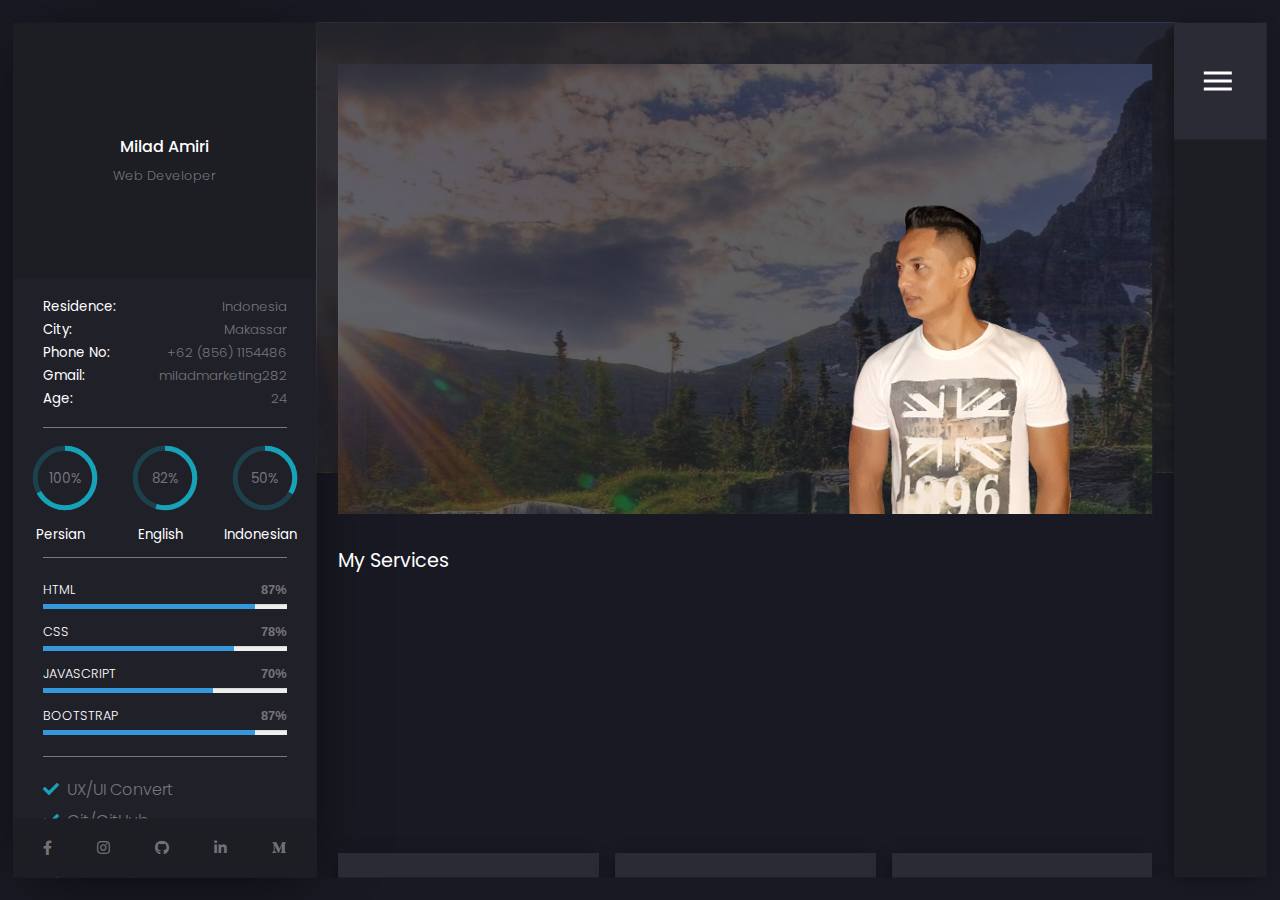
==== index.html @ e7cfaf05 "Update index.html" ====
<!DOCTYPE html>
<html lang="en">
<head>
    <meta charset="UTF-8">
    <meta http-equiv="X-UA-Compatible" content="IE=edge">
    <meta name="viewport" content="width=device-width, initial-scale=1.0">
    <!-- sticky navbar  -->
    <!-- bounce animation link  -->
    <link rel="stylesheet" href="./Animate-Elements-In-When-They-Come-Into-View-jQuery-CSS3-Animate-It-Plugin/css/animations.css">
    <!-- slick slider  -->
    <link rel="stylesheet" href="./slick-1.8.1/slick/slick.css">
    <!-- <link rel="stylesheet" href="./slick-1.8.1/slick/slick-theme.css"> -->
    <!-- font awesome link  -->
    <link rel="stylesheet" href="https://cdnjs.cloudflare.com/ajax/libs/font-awesome/5.15.3/css/all.min.css">
    <!-- skill progress bar  -->
    <link href="./css/jquery.lineProgressbar.css" rel="stylesheet">
    <link rel="stylesheet" href="./css/index.css">
    <script src="./js/index.js" defer></script>
    <title>Portfolio</title>
</head>
<body>
    <div class="container">
        <div class="dark"></div>
        <div class="container-flex">
            <div class="detiles">
                <div class="profile">
                    <img src="https://digitalgenius-ui.github.io/my-portfolio/image/about.jpg" alt="">
                    <div class="text">
                        <h1>Milad Amiri</h1>
                        <p>Web Developer</p>
                    </div>
                </div>
                <div class="information">
                    <div class="my-info">
                        <div class="titles">
                            <h5>Residence:</h5>
                            <h5>City:</h5>
                            <h5>Phone No:</h5>
                            <h5>Gmail:</h5>
                            <h5>Age:</h5>
                        </div>
                        <div class="info">
                            <h5>Indonesia</h5>
                            <h5>Makassar</h5>
                            <h5>+62 (856) 1154486</h5>
                            <h5>miladmarketing282</h5>
                            <h5>24</h5>
                        </div>
                    </div>
                </div>
                <!-- language part  -->
                <div class="language">
                    <div class="circle">
                        <svg class="radial-progress" data-percentage="100" viewBox="0 0 80 80">
                            <circle class="incomplete" cx="40" cy="40" r="35"></circle>
                            <circle class="complete" cx="40" cy="40" r="35" style="stroke-dashoffset: 39.58406743523136;">
                            </circle>
                            <text class="percentage" x="50%" y="57%" transform="matrix(0, 1, -1, 0, 80, 0)">100%</text>
                        </svg>
                        <div class="circle-text">
                            <h5>Persian</h5>
                        </div>
                    </div>
                    <div class="circle">
                        <svg class="radial-progress" data-percentage="82" viewBox="0 0 80 80">
                            <circle class="incomplete" cx="40" cy="40" r="35"></circle>
                            <circle class="complete" cx="40" cy="40" r="35" style="stroke-dashoffset: 39.58406743523136;">
                            </circle>
                            <text class="percentage" x="50%" y="57%" transform="matrix(0, 1, -1, 0, 80, 0)">82%</text>
                        </svg>
                        <div class="circle-text">
                            <h5>English</h5>
                        </div>
                    </div>
                    <div class="circle">
                        <svg class="radial-progress" data-percentage="50" viewBox="0 0 80 80">
                            <circle class="incomplete" cx="40" cy="40" r="35"></circle>
                            <circle class="complete" cx="40" cy="40" r="35" style="stroke-dashoffset: 39.58406743523136;">
                            </circle>
                            <text class="percentage" x="50%" y="57%" transform="matrix(0, 1, -1, 0, 80, 0)">50%</text>
                        </svg>
                        <div class="circle-text">
                            <h5>Indonesian</h5>
                        </div>
                    </div>
                </div>
                <!-- skill part   -->
                <div class="my-skill">
                    <div class="skill">
                        <p>HTML</p>
                        <div id="html"></div>
                    </div>
                    <div class="skill">
                        <p>css</p>
                        <div id="css"></div>
                    </div>
                    <div class="skill">
                        <p>javascript</p>
                        <div id="javascript"></div>
                    </div>
                    <div class="skill">
                        <p>bootstrap</p>
                        <div id="bootstrap"></div>
                    </div>
                </div>
                <!-- other skills part  -->
                <div class="other">
                    <p class="detile">
                        <i class="fas fa-check"></i>
                        <span>UX/UI Convert</span>
                    </p>
                    <p class="detile">
                        <i class="fas fa-check"></i>
                        <span>Git/GitHub</span>
                    </p>
                    <p class="detile">
                        <i class="fas fa-check"></i>
                        <span>Wordpress</span>
                    </p>
                    <p class="detile">
                        <i class="fas fa-check"></i>
                        <span>SEO Analyse</span>
                    </p>
                </div>
                <!-- cv download  -->
                <div class="download">
                    <a href="#" download="mycv">Download CV
                        <i class="fas fa-download"></i></a>
                </div>
                 <!-- social media icons  -->
                    <div class="social-media">
                    <div class="link">
                        <a href="https://www.facebook.com/profile.php?id=100009019544917" target="_Blank"><i class="fab fa-facebook-f"></i></a>
                        <a href="https://www.instagram.com/milad_amiri01/" target="_Blank"><i class="fab fa-instagram"></i></a>
                        <a href="https://github.com/DigitalGenius-ui" target="_Blank"><i class="fab fa-github"></i></a>
                        <a href="https://www.linkedin.com/in/milad-amiri-215894207/" target="_Blank"><i class="fab fa-linkedin-in"></i></a>
                        <a href="https://digitalgenius1.medium.com/" target="_Blank"><i class="fab fa-medium-m"></i></a>
                    </div>
                </div>
            </div>
            <!-- end of detile  -->
            <!-- main-content starts  -->
            <div class="main-content">
                <div class="photo"></div>
                <nav class="sticky">
                    <div class="nav-header">
                        <div class="bars">
                            <div class="line"></div>
                        </div>
                        <div class="bullets">
                            <div class="bulet"></div>
                        </div>
                    </div>
                </nav>
                <div class="content-layer" id="first">
                    <div class="banner">
                        <div class="banner-content animatedParent data-sequence=1000">
                            <div class="image">
                                <img src="./image/milad.png" alt="">
                            </div>
                            <div class="banner-text">
                                <h1 class="animated flipInY">Discover my Amazing Art Space!</h1>
                                <div class="animat-text">
                                    <h4 class='animated fadeInLeft'> &lt;<span class="code">code</span>&gt; I built <span class="element"></span> &lt;<span class="code">code</span>&gt;</h4>
                                </div>
                                <a href="#" id="btn"><h5 class="animated lightSpeedInLeft">Explore Now</h5></a>
                            </div>
                        </div>
                    </div>
                    <!-- service part  -->
                    <div class="my-service animatedParent data-sequence=1000" id="service">
                        <div class="service-header">
                            <h1>My Services</h1>
                        </div>
                    <div class="service-cart">
                        <div class="cart animated fadeInLeft">
                            <div class="cart-header">
                                <h2>Web Development</h2>
                            </div>
                            <div class="cart-section">
                                <p>I built different kinds of interactive Webpages using HTML, CSS, JS etc...</p>
                            </div>
                            <div class="cart-order">
                                <a href="#">Order Now<i class="fas fa-chevron-right"></i></a>
                            </div>
                        </div>
                        <div class="cart animated fadeInUp">
                            <div class="cart-header">
                                <h2>Responsive Designe</h2>
                            </div>
                            <div class="cart-section">
                                <p>In today's world, having a webpage that works on smartphones is a must. I can build web pages that work on all types of
                                devices .</p>
                            </div>
                            <div class="cart-order design">
                                <a href="#">Order Now<i class="fas fa-chevron-right"></i></a>
                            </div>
                        </div>
                        <div class="cart animated fadeInRight">
                            <div class="cart-header">
                                <h2>Convert UX/UI Designes</h2>
                            </div>
                            <div class="cart-section">
                                <p>As a developer, I can change all kinds of UX/UI design files like PSD, Figma, Adobe XD into actual web pages.</p>
                            </div>
                            <div class="cart-order">
                                <a href="#">Order Now<i class="fas fa-chevron-right"></i></a>
                            </div>
                        </div>
                        <div class="cart">
                            <div class="cart-header">
                                <h2>Online Marketing</h2>
                            </div>
                            <div class="cart-section">
                                <p>I am familiar with different kinds of online businesses such as Social Media Marketing, A. Marketing,
                                etc...</p>
                            </div>
                            <div class="cart-order">
                                <a href="#">Order Now<i class="fas fa-chevron-right"></i></a>
                            </div>
                        </div>
                        <div class="cart">
                            <div class="cart-header">
                                <h2>WordPress Developer</h2>
                            </div>
                            <div class="cart-section">
                                <p>I have a good knowledge of working with WordPress plugins. I can Design, install themes, connect Domain Name, etc...</p>
                            </div>
                            <div class="cart-order design">
                                <a href="#">Order Now<i class="fas fa-chevron-right"></i></a>
                            </div>
                        </div>
                        <div class="cart">
                            <div class="cart-header">
                                <h2>SEO Analysis</h2>
                            </div>
                            <div class="cart-section">
                                <p>SEO analysis helps your webpage to get high ranks on google search engine. I can help you get higher ranks in Google.</p>
                            </div>
                            <div class="cart-order design">
                                <a href="#">Order Now<i class="fas fa-chevron-right"></i></a>
                            </div>
                        </div>
                    </div>
                </div>
                    <!-- price part  -->
                    <div class="price-container" id="pricing">
                        <div class="price-title">
                            <h1>Price Plans</h1>
                        </div>
                        <div class="price-carts">
                            <div class="cart">
                                <div class="cart-header">
                                    <h2>Basic</h2>
                                </div>
                                <div class="price">
                                    <h1>75$</h1>
                                </div>
                                <div class="service">
                                   <p><i class="fas fa-check"></i>Landing Page</p> 
                                   <p><i class="fas fa-check"></i>Personal Portfolio</p> 
                                   <p class="not"><i class="fas fa-times"></i>E-Commerce Website</p> 
                                   <p class="not"><i class="fas fa-times"></i>SEO Analise</p> 
                                   <p class="not"><i class="fas fa-times"></i>UX/UI Convert</p> 
                                   <p><i class="fas fa-check"></i>WordPress Webpage</p> 
                                   <p><i class="fas fa-check"></i>6 Months Free Service</p> 
                                </div>
                                <div class="cart-order design">
                                    <a href="#">Order Now<i class="fas fa-chevron-right"></i></a>
                                </div>
                            </div>
                            <div class="cart">
                                <div class="cart-header">
                                    <h2>Standard</h2>
                                </div>
                                <div class="price">
                                    <h1>350$</h1>
                                </div>
                                <div class="service">
                                   <p><i class="fas fa-check"></i>Landing Page</p> 
                                   <p><i class="fas fa-check"></i>Personal Portfolio</p> 
                                   <p class="not"><i class="fas fa-times"></i>E-Commerce Website</p> 
                                   <p><i class="fas fa-check"></i>SEO Analise</p> 
                                   <p><i class="fas fa-check"></i>UX/UI Convert</p> 
                                   <p><i class="fas fa-check"></i>WordPress Webpage</p> 
                                   <p><i class="fas fa-check"></i>6 Months Free Service</p> 
                                </div>
                                <div class="cart-order design">
                                    <a href="#">Order Now<i class="fas fa-chevron-right"></i></a>
                                </div>
                            </div>
                            <div class="cart">
                                <div class="cart-header">
                                    <h2>Premium</h2>
                                </div>
                                <div class="price">
                                    <h1>650$</h1>
                                </div>
                                <div class="service">
                                   <p><i class="fas fa-check"></i>Landing Page</p> 
                                   <p><i class="fas fa-check"></i>Personal Portfolio</p> 
                                   <p><i class="fas fa-check"></i>E-Commerce Website</p> 
                                   <p><i class="fas fa-check"></i>SEO Analise</p> 
                                   <p><i class="fas fa-check"></i>UX/UI Convert</p> 
                                   <p><i class="fas fa-check"></i>WordPress Webpage</p> 
                                   <p><i class="fas fa-check"></i>6 Months Free Service</p> 
                                </div>
                                <div class="cart-order design">
                                    <a href="#">Order Now<i class="fas fa-chevron-right"></i></a>
                                </div>
                            </div>
                        </div>
                    </div>
                    <!-- Recommendations part  -->
                    <div class="reviews" id="review">
                        <div class="review-title">
                            <h1>Recommendations</h1>
                        </div>
                        <div class="review">
                            <div class="review-cart">
                                <div class="review-person">
                                    <h2>Robert Belter</h2>
                                    <p>Director of Wolf Oil and Gas</p>
                                    <img src="./image/Screenshot_2021-08-10-12-49-54-105_com.whatsapp.jpg" alt="">
                                </div>
                                <div class="review-detile">
                                    <p>Mr.Milad Amiri was employed as Global Digital Marketing Manager for Indonesia.
                                    He performed all duties related to website design, graphic design and
                                    marketing online for Wolff Oil and Gas.. He demonstrated his ability to work with others,
                                    perform tasks professionally and without error. He was well liked by others and was a leader
                                    through his strong work ethic.</p>
                                </div>
                                <div class="review-star">
                                    <i class="fas fa-star"></i>
                                    <i class="fas fa-star"></i>
                                    <i class="fas fa-star"></i>
                                    <i class="fas fa-star"></i>
                                    <i class="fas fa-star"></i>
                                </div>
                            </div>
                            <div class="review-cart">
                                <div class="review-person">
                                    <h2>Mattew Sedaghat</h2>
                                    <p>SocialLife</p>
                                    <img src="https://digitalgenius-ui.github.io/my-portfolio/image/jawad.jpg" alt="">
                                </div>
                                <div class="review-detile">
                                    <p>Mr.Milad did a great job of not only creating our website how we wanted it to be, but also gave us great 
                                    insight on what he beleived will help boost sales. His proven experience and excellence is the reason why our company
                                    would recommend him to anyone who is looking to create a customized website. </p>
                                </div>
                                <div class="review-star">
                                    <i class="fas fa-star"></i>
                                    <i class="fas fa-star"></i>
                                    <i class="fas fa-star"></i>
                                    <i class="fas fa-star"></i>
                                    <i class="fas fa-star"></i>
                                </div>
                            </div>
                            <!-- <div class="review-cart">
                                <div class="review-person">
                                    <h2>Robert Belter</h2>
                                    <p>Online Marketer</p>
                                    <img src="https://digitalgenius-ui.github.io/my-portfolio/image/jawad.jpg" alt="">
                                </div>
                                <div class="review-detile">
                                    <p>Lorem ipsum dolor sit amet consectetur adipisicing elit. Asperiores sapiente nam architecto cum 
                                        placeat ullam itaque maxime, 
                                        magni blanditiis incidunt, sequi dolore velit explicabo autem id ratione illo fugiat nobis!</p>
                                </div>
                                <div class="review-star">
                                    <i class="fas fa-star"></i>
                                    <i class="fas fa-star"></i>
                                    <i class="fas fa-star"></i>
                                    <i class="fas fa-star"></i>
                                    <i class="fas fa-star"></i>
                                </div>
                            </div>
                            <div class="review-cart">
                                <div class="review-person">
                                    <h2>Robert Belter</h2>
                                    <p>Online Marketer</p>
                                    <img src="https://digitalgenius-ui.github.io/my-portfolio/image/jawad.jpg" alt="">
                                </div>
                                <div class="review-detile">
                                    <p>Lorem ipsum dolor sit amet consectetur adipisicing elit. Asperiores sapiente nam architecto cum 
                                        placeat ullam itaque maxime, 
                                        magni blanditiis incidunt, sequi dolore velit explicabo autem id ratione illo fugiat nobis!</p>
                                </div>
                                <div class="review-star">
                                    <i class="fas fa-star"></i>
                                    <i class="fas fa-star"></i>
                                    <i class="fas fa-star"></i>
                                    <i class="fas fa-star"></i>
                                    <i class="fas fa-star"></i>
                                </div>
                            </div> -->
                        </div>
                            <div class="arrow">
                                <button class="left"><i class="fas fa-chevron-left"></i></button>
                                <button class="right"><i class="fas fa-chevron-right"></i></button>
                            </div>
                        </div>
                        <!-- projects part  -->
                        <div class="my-projects" id="profile">
                            <div class="project-title">
                                <h1>My Projects</h1>
                            </div>
                            <div class="project-btns">
                                <button class="btn" value="all">All</button>
                                <button class="btn" value="landing">Landing Pages</button>
                                <button class="btn" value="profile">Portfolios</button>
                                <button class="btn" value="shoping">E-Commerce</button>
                            </div>
                            <div class="projects">
                                <div class="links-flex">
                                </div>
                            </div>
                        </div>
                        <!-- footer part  -->
                        <div class="footer">
                            <p>&copy; Copyrighted By Milad Amiri 2021</p>
                        </div>
                    </div>
                </div>
                <!-- nav-bar minue  -->
            <div class="nav-bar">
                <div class="background"></div>
                <nav class="navigation">
                    <ul class="list">
                        <li ><a class="active" href="#first">Home</a></li>
                        <li><a href="#service">Service</a></li>
                        <li><a href="#pricing">Pricing</a></li>
                        <li><a href="#review">Testimonial</a></li>
                        <li><a href="#profile">Portfolio</a></li>
                    </ul>
                </nav>
            </div>
        </div>
    </div>
    <!-- end of project  -->
<script src="https://code.jquery.com/jquery-3.3.1.min.js" 
        integrity="sha384-tsQFqpEReu7ZLhBV2VZlAu7zcOV+rXbYlF2cqB8txI/8aZajjp4Bqd+V6D5IgvKT" 
        crossorigin="anonymous">
</script> 
<!-- smooth scroll  -->
<!-- <script src="https://unpkg.com/aos@2.3.1/dist/aos.js"></script> -->
<!-- skill progress  -->
<script src="https://cdnjs.cloudflare.com/ajax/libs/jquery/3.6.0/jquery.min.js"></script>
<script src="./js/jquery.lineProgressbar.js"></script>
<!-- auto writing plugen  -->
<script src="https://cdn.jsdelivr.net/npm/typed.js@2.0.12"></script>
<!-- slick slider  -->
<script src="slick-1.8.1/slick/slick.js"></script>
<script src="slick-1.8.1/slick/slick.min.js"></script>
<!-- bounce animation link  -->
<script src="./Animate-Elements-In-When-They-Come-Into-View-jQuery-CSS3-Animate-It-Plugin/js/css3-animate-it.js"></script>
<!-- sticky navbar  -->
</body>
</html>
---- Animate-Elements-In-When-They-Come-Into-View-jQuery-CSS3-Animate-It-Plugin/css/animations.css ----
/*animations*/

/******************
* Bounce in right *
*******************/


.animated { 
    -webkit-animation-duration: 1s; 
    animation-duration: 1s; 
    -webkit-animation-fill-mode: both; 
    animation-fill-mode: both; 
} 
.slow{
     -webkit-animation-duration: 1.5s; 
    animation-duration: 1.5s; 
    -webkit-animation-fill-mode: both; 
    animation-fill-mode: both; 
}
.slower{
     -webkit-animation-duration: 2s; 
    animation-duration: 2s; 
    -webkit-animation-fill-mode: both; 
    animation-fill-mode: both; 
}
.slowest{
     -webkit-animation-duration: 3s; 
    animation-duration: 3s; 
    -webkit-animation-fill-mode: both; 
    animation-fill-mode: both; 
}

.bounceInRight, .bounceInLeft, .bounceInUp, .bounceInDown{
    opacity:0;
    -webkit-transform: translateX(400px); 
    transform: translateX(400px); 
}
.fadeInRight, .fadeInLeft, .fadeInUp, .fadeInDown{
    opacity:0;
    -webkit-transform: translateX(400px); 
    transform: translateX(400px); 
}

.flipInX, .flipInY, .rotateIn, .rotateInUpLeft, .rotateInUpRight, .rotateInDownLeft, .rotateDownUpRight, .rollIn{
    opacity:0;
}

.lightSpeedInRight, .lightSpeedInLeft{
    opacity:0;
    -webkit-transform: translateX(400px); 
    transform: translateX(400px); 
}

/***********
* bounceIn *
************/
@-webkit-keyframes bounceIn { 
    0% { 
        opacity: 0; 
        -webkit-transform: scale(.3); 
    } 

    50% { 
        opacity: 1; 
        -webkit-transform: scale(1.05); 
    } 

    70% { 
        -webkit-transform: scale(.9); 
    } 

    100% { 
         -webkit-transform: scale(1); 
    } 
} 

@keyframes bounceIn { 
    0% { 
        opacity: 0; 
        transform: scale(.3); 
    } 

    50% { 
        opacity: 1; 
        transform: scale(1.05); 
    } 

    70% { 
        transform: scale(.9); 
    } 

    100% { 
        transform: scale(1); 
    } 
} 

.bounceIn.go { 
    -webkit-animation-name: bounceIn; 
    animation-name: bounceIn; 
}

/****************
* bounceInRight *
****************/

@-webkit-keyframes bounceInRight { 
    0% { 
        opacity: 0; 
        
        -webkit-transform: translateX(400px); 
    } 
    60% { 
        
        -webkit-transform: translateX(-30px); 
    } 
    80% { 
        -webkit-transform: translateX(10px); 
    } 
    100% {
    opacity: 1;
     
        -webkit-transform: translateX(0); 
    } 
} 

@keyframes bounceInRight { 
    0% { 
        opacity: 0; 
        
        transform: translateX(400px); 
    } 
    60% { 
        
        transform: translateX(-30px); 
    } 
    80% { 
        transform: translateX(10px); 
    } 
    100% {
    opacity: 1;
     
        transform: translateX(0); 
    } 
} 


.bounceInRight.go { 
    -webkit-animation-name: bounceInRight; 
    animation-name: bounceInRight; 
}

/******************
* Bounce in left *
*******************/

@-webkit-keyframes bounceInLeft { 
    0% { 
        opacity: 0; 
        
        -webkit-transform: translateX(-400px); 
    } 
    60% { 
       
        -webkit-transform: translateX(30px); 
    } 
    80% { 
        -webkit-transform: translateX(-10px); 
    } 
    100% {
        opacity: 1;
         
        -webkit-transform: translateX(0); 
    } 
} 

@keyframes bounceInLeft { 
    0% { 
        opacity: 0; 
        
        transform: translateX(-400px); 
    } 
    60% { 
       
        transform: translateX(30px); 
    } 
    80% { 
        transform: translateX(-10px); 
    } 
    100% {
        opacity: 1;
         
        transform: translateX(0); 
    } 
} 

.bounceInLeft.go { 
    -webkit-animation-name: bounceInLeft; 
    animation-name: bounceInLeft; 
}

/******************
* Bounce in up *
*******************/

@-webkit-keyframes bounceInUp { 
    0% { 
        opacity: 0; 
        
        -webkit-transform: translateY(400px); 
    } 
    60% { 
       
        -webkit-transform: translateY(-30px); 
    } 
    80% { 
        -webkit-transform: translateY(10px); 
    } 
    100% {
        opacity: 1;
         
        -webkit-transform: translateY(0); 
    } 
} 

@keyframes bounceInUp { 
    0% { 
        opacity: 0; 
        
        transform: translateY(400px); 
    } 
    60% { 
       
        transform: translateY(-30px); 
    } 
    80% { 
        transform: translateY(10px); 
    } 
    100% {
        opacity: 1;
         
        transform: translateY(0); 
    } 
} 

.bounceInUp.go { 
    -webkit-animation-name: bounceInUp; 
    animation-name: bounceInUp; 
}


/******************
* Bounce in down *
*******************/

@-webkit-keyframes bounceInDown { 
    0% { 
        opacity: 0; 
        
        -webkit-transform: translateY(-400px); 
    } 
    60% { 
       
        -webkit-transform: translateY(30px); 
    } 
    80% { 
        -webkit-transform: translateY(-10px); 
    } 
    100% {
        opacity: 1;
         
        -webkit-transform: translateY(0); 
    } 
} 

@keyframes bounceInDown { 
    0% { 
        opacity: 0; 
        
        transform: translateY(-400px); 
    } 
    60% { 
       
        transform: translateY(30px); 
    } 
    80% { 
        transform: translateY(-10px); 
    } 
    100% {
        opacity: 1;
         
        transform: translateY(0); 
    } 
} 

.bounceInDown.go { 
    -webkit-animation-name: bounceInDown; 
    animation-name: bounceInDown; 
}


/**********
* Fade In *
**********/ 
@-webkit-keyframes fadeIn { 
    0% {opacity: 0;} 
    100% {opacity: 1;
        display:block;} 
} 
@keyframes fadeIn { 
    0% {opacity: 0;} 
    100% {opacity: 1;
        display:block;} 
}
.fadeIn{
    opacity:0;
}
.fadeIn.go { 
    -webkit-animation-name: fadeIn; 
    animation-name: fadeIn; 
}

/**********
* Grow in *
***********/

@-webkit-keyframes growIn { 
    0% { 
        -webkit-transform: scale(0.2); 
        opacity:0;
    } 
    50% { 
        -webkit-transform: scale(1.2); 
        
    } 
    100% { 
        -webkit-transform: scale(1); 
        opacity:1;
    } 
} 
@keyframes growIn { 
    0% { 
        transform: scale(0.2); 
        opacity:0;
    } 
    50% { 
        transform: scale(1.2); 
        
    } 
    100% { 
        transform: scale(1); 
        opacity:1;
    } 
} 
.growIn { 

    -webkit-transform: scale(0.2);
    transform: scale(0.2);
    opacity:0;
}
.growIn.go{
    -webkit-animation-name: growIn; 
    animation-name: growIn; 
}

/********
* Shake *
********/
@-webkit-keyframes shake { 
    0%, 100% {-webkit-transform: translateX(0);} 
    10%, 30%, 50%, 70%, 90% {-webkit-transform: translateX(-10px);} 
    20%, 40%, 60%, 80% {-webkit-transform: translateX(10px);} 
} 
@keyframes shake { 
    0%, 100% {transform: translateX(0);} 
    10%, 30%, 50%, 70%, 90% {transform: translateX(-10px);} 
    20%, 40%, 60%, 80% {transform: translateX(10px);} 
} 
.shake.go { 
    -webkit-animation-name: shake; 
    animation-name: shake; 
}

/********
* ShakeUp *
********/
@-webkit-keyframes shakeUp { 
    0%, 100% {-webkit-transform: translateX(0);} 
    10%, 30%, 50%, 70%, 90% {-webkit-transform: translateY(-10px);} 
    20%, 40%, 60%, 80% {-webkit-transform: translateY(10px);} 
} 
@keyframes shakeUp { 
    0%, 100% {transform: translateY(0);} 
    10%, 30%, 50%, 70%, 90% {transform: translateY(-10px);} 
    20%, 40%, 60%, 80% {transform: translateY(10px);} 
} 
.shakeUp.go { 
    -webkit-animation-name: shakeUp; 
    animation-name: shakeUp; 
}

/*************
* FadeInLeft *
*************/

@-webkit-keyframes fadeInLeft { 
    0% { 
        opacity: 0; 
        -webkit-transform: translateX(-400px); 
    } 
    50%{
       opacity: 0.3; 
    }
    100% { 
        opacity: 1; 
        -webkit-transform: translateX(0); 
    } 
} 
@keyframes fadeInLeft { 
    0% { 
        opacity: 0; 
        transform: translateX(-400px); 
    } 
    50%{
       opacity: 0.3; 
    }
    100% { 
        opacity: 1; 
        transform: translateX(0); 
    } 
} 
.fadeInLeft{ 
    opacity: 0; 
    -webkit-transform: translateX(-400px); 
    transform: translateX(-400px);
}
.fadeInLeft.go { 
    -webkit-animation-name: fadeInLeft; 
    animation-name: fadeInLeft; 
}


/*************
* FadeInRight *
*************/

@-webkit-keyframes fadeInRight { 
    0% { 
        opacity: 0; 
        -webkit-transform: translateX(400px); 
    } 
    50%{
       opacity: 0.3; 
    }
    100% { 
        opacity: 1; 
        -webkit-transform: translateX(0); 
    } 
} 
@keyframes fadeInRight { 
    0% { 
        opacity: 0; 
        transform: translateX(400px); 
    } 
    50%{
       opacity: 0.3; 
    }
    100% { 
        opacity: 1; 
        transform: translateX(0); 
    } 
} 
.fadeInRight{ 
    opacity: 0; 
    -webkit-transform: translateX(400px); 
    transform: translateX(400px);
}
.fadeInRight.go { 
    -webkit-animation-name: fadeInRight; 
    animation-name: fadeInRight; 
}

/*************
* FadeInUp *
*************/

@-webkit-keyframes fadeInUp { 
    0% { 
        opacity: 0; 
        -webkit-transform: translateY(400px); 
    } 
    50%{
       opacity: 0.3; 
    }
    100% { 
        opacity: 1; 
        -webkit-transform: translateY(0); 
    } 
} 
@keyframes fadeInUp { 
    0% { 
        opacity: 0; 
        transform: translateY(400px); 
    } 
    50%{
       opacity: 0.3; 
    }
    100% { 
        opacity: 1; 
        transform: translateY(0); 
    } 
} 
.fadeInUp{ 
    opacity: 0; 
    -webkit-transform: translateY(400px); 
    transform: translateY(400px);
}
.fadeInUp.go { 
    -webkit-animation-name: fadeInUp; 
    animation-name: fadeInUp; 
}

/*************
* FadeInDown *
*************/

@-webkit-keyframes fadeInDown { 
    0% { 
        opacity: 0; 
        -webkit-transform: translateY(-400px); 
    } 
    50%{
       opacity: 0.3; 
    }
    100% { 
        opacity: 1; 
        -webkit-transform: translateY(0); 
    } 
} 
@keyframes fadeInDown { 
    0% { 
        opacity: 0; 
        transform: translateY(-400px); 
    } 
    50%{
       opacity: 0.3; 
    }
    100% { 
        opacity: 1; 
        transform: translateY(0); 
    } 
} 
.fadeInDown{ 
    opacity: 0; 
    -webkit-transform: translateY(-400px); 
    transform: translateY(-400px);
}
.fadeInDown.go { 
    -webkit-animation-name: fadeInDown; 
    animation-name: fadeInDown; 
}

/*****************
* rotateIn *
*****************/
@-webkit-keyframes rotateIn { 
    0% { 
        -webkit-transform-origin: center center; 
        -webkit-transform: rotate(-200deg); 
        opacity: 0; 
    } 
    100% { 
        -webkit-transform-origin: center center; 
        -webkit-transform: rotate(0); 
        opacity: 1; 
    } 
} 
@keyframes rotateIn { 
    0% { 
        transform-origin: center center; 
        transform: rotate(-200deg); 
        opacity: 0; 
    } 
    100% { 
        transform-origin: center center; 
        transform: rotate(0); 
        opacity: 1; 
    } 
} 
.rotateIn.go { 
    -webkit-animation-name: rotateIn; 
    animation-name: rotateIn; 
}

/*****************
* rotateInUpLeft *
*****************/

@-webkit-keyframes rotateInUpLeft { 
    0% { 
        -webkit-transform-origin: left bottom; 
        -webkit-transform: rotate(90deg); 
        opacity: 0; 
    } 
    100% { 
        -webkit-transform-origin: left bottom; 
        -webkit-transform: rotate(0); 
        opacity: 1; 
    } 
} 
@keyframes rotateInUpLeft { 
    0% { 
        transform-origin: left bottom; 
        transform: rotate(90deg); 
        opacity: 0; 
    } 
    100% { 
        transform-origin: left bottom; 
        transform: rotate(0); 
        opacity: 1; 
    } 
} 
.rotateInUpLeft.go { 
    -webkit-animation-name: rotateInUpLeft; 
    animation-name: rotateInUpLeft; 
}

/*******************
* rotateInDownLeft *
*******************/
@-webkit-keyframes rotateInDownLeft { 
    0% { 
        -webkit-transform-origin: left bottom; 
        -webkit-transform: rotate(-90deg); 
        opacity: 0; 
    } 
    100% { 
        -webkit-transform-origin: left bottom; 
        -webkit-transform: rotate(0); 
        opacity: 1; 
    } 
} 
@keyframes rotateInDownLeft { 
    0% { 
        transform-origin: left bottom; 
        transform: rotate(-90deg); 
        opacity: 0; 
    } 
    100% { 
        transform-origin: left bottom; 
        transform: rotate(0); 
        opacity: 1; 
    } 
} 
.rotateInDownLeft.go { 
    -webkit-animation-name: rotateInDownLeft; 
    animation-name: rotateInDownLeft; 
}

/******************
* rotateInUpRight *
*******************/

@-webkit-keyframes rotateInUpRight { 
    0% { 
        -webkit-transform-origin: right bottom; 
        -webkit-transform: rotate(-90deg); 
        opacity: 0; 
    } 
    100% { 
        -webkit-transform-origin: right bottom; 
        -webkit-transform: rotate(0); 
        opacity: 1; 
    } 
} 
@keyframes rotateInUpRight { 
    0% { 
        transform-origin: right bottom; 
        transform: rotate(-90deg); 
        opacity: 0; 
    } 
    100% { 
        transform-origin: right bottom; 
        transform: rotate(0); 
        opacity: 1; 
    } 
} 
.rotateInUpRight.go { 
    -webkit-animation-name: rotateInUpRight; 
    animation-name: rotateInUpRight; 
}

/********************
* rotateInDownRight *
********************/

@-webkit-keyframes rotateInDownRight { 
    0% { 
        -webkit-transform-origin: right bottom; 
        -webkit-transform: rotate(90deg); 
        opacity: 0; 
    } 
    100% { 
        -webkit-transform-origin: right bottom; 
        -webkit-transform: rotate(0); 
        opacity: 1; 
    } 
} 
@keyframes rotateInDownRight { 
    0% { 
        transform-origin: right bottom; 
        transform: rotate(90deg); 
        opacity: 0; 
    } 
    100% { 
        transform-origin: right bottom; 
        transform: rotate(0); 
        opacity: 1; 
    } 
} 
.rotateInDownRight.go { 
    -webkit-animation-name: rotateInDownRight; 
    animation-name: rotateInDownRight; 
}

/*********
* rollIn *
**********/

@-webkit-keyframes rollIn { 
    0% { opacity: 0; -webkit-transform: translateX(-100%) rotate(-120deg); } 
    100% { opacity: 1; -webkit-transform: translateX(0px) rotate(0deg); } 
} 
@keyframes rollIn { 
    0% { opacity: 0; transform: translateX(-100%) rotate(-120deg); } 
    100% { opacity: 1; transform: translateX(0px) rotate(0deg); } 
} 
.rollIn.go { 
    -webkit-animation-name: rollIn; 
    animation-name: rollIn; 
}

/*********
* wiggle *
**********/

@-webkit-keyframes wiggle { 
    0% { -webkit-transform: skewX(9deg); } 
    10% { -webkit-transform: skewX(-8deg); } 
    20% { -webkit-transform: skewX(7deg); } 
    30% { -webkit-transform: skewX(-6deg); } 
    40% { -webkit-transform: skewX(5deg); } 
    50% { -webkit-transform: skewX(-4deg); } 
    60% { -webkit-transform: skewX(3deg); } 
    70% { -webkit-transform: skewX(-2deg); } 
    80% { -webkit-transform: skewX(1deg); } 
    90% { -webkit-transform: skewX(0deg); } 
    100% { -webkit-transform: skewX(0deg); } 
} 
@keyframes wiggle { 
    0% { transform: skewX(9deg); } 
    10% { transform: skewX(-8deg); } 
    20% { transform: skewX(7deg); } 
    30% { transform: skewX(-6deg); } 
    40% { transform: skewX(5deg); } 
    50% { transform: skewX(-4deg); } 
    60% { transform: skewX(3deg); } 
    70% { transform: skewX(-2deg); } 
    80% { transform: skewX(1deg); } 
    90% { transform: skewX(0deg); } 
    100% { transform: skewX(0deg); } 
} 
.wiggle.go { 
    -webkit-animation-name: wiggle; 
    animation-name: wiggle; 
    -webkit-animation-timing-function: ease-in; 
    animation-timing-function: ease-in; 
} 

/********
* swing *
*********/

@-webkit-keyframes swing { 
    20%, 40%, 60%, 80%, 100% { -webkit-transform-origin: top center; } 
    20% { -webkit-transform: rotate(15deg); } 
    40% { -webkit-transform: rotate(-10deg); } 
    60% { -webkit-transform: rotate(5deg); } 
    80% { -webkit-transform: rotate(-5deg); } 
    100% { -webkit-transform: rotate(0deg); } 
} 
@keyframes swing { 
    20% { transform: rotate(15deg); } 
    40% { transform: rotate(-10deg); } 
    60% { transform: rotate(5deg); } 
    80% { transform: rotate(-5deg); } 
    100% { transform: rotate(0deg); } 
} 
.swing.go { 
    -webkit-transform-origin: top center; 
    transform-origin: top center; 
    -webkit-animation-name: swing; 
    animation-name: swing; 
}

/*******
* tada *
********/

@-webkit-keyframes tada { 
    0% {-webkit-transform: scale(1);} 
    10%, 20% {-webkit-transform: scale(0.9) rotate(-3deg);} 
    30%, 50%, 70%, 90% {-webkit-transform: scale(1.1) rotate(3deg);} 
    40%, 60%, 80% {-webkit-transform: scale(1.1) rotate(-3deg);} 
    100% {-webkit-transform: scale(1) rotate(0);} 
} 
@keyframes tada { 
    0% {transform: scale(1);} 
    10%, 20% {transform: scale(0.9) rotate(-3deg);} 
    30%, 50%, 70%, 90% {transform: scale(1.1) rotate(3deg);} 
    40%, 60%, 80% {transform: scale(1.1) rotate(-3deg);} 
    100% {transform: scale(1) rotate(0);} 
} 
.tada.go { 
    -webkit-animation-name: tada; 
    animation-name: tada; 
}

/*********
* wobble *
**********/

@-webkit-keyframes wobble { 
  0% { -webkit-transform: translateX(0%); } 
  15% { -webkit-transform: translateX(-25%) rotate(-5deg); } 
  30% { -webkit-transform: translateX(20%) rotate(3deg); } 
  45% { -webkit-transform: translateX(-15%) rotate(-3deg); } 
  60% { -webkit-transform: translateX(10%) rotate(2deg); } 
  75% { -webkit-transform: translateX(-5%) rotate(-1deg); } 
  100% { -webkit-transform: translateX(0%); } 
} 
@keyframes wobble { 
  0% { transform: translateX(0%); } 
  15% { transform: translateX(-25%) rotate(-5deg); } 
  30% { transform: translateX(20%) rotate(3deg); } 
  45% { transform: translateX(-15%) rotate(-3deg); } 
  60% { transform: translateX(10%) rotate(2deg); } 
  75% { transform: translateX(-5%) rotate(-1deg); } 
  100% { transform: translateX(0%); } 
} 
.wobble.go { 
    -webkit-animation-name: wobble; 
    animation-name: wobble; 
}

/********
* pulse *
*********/

@-webkit-keyframes pulse { 
    0% { -webkit-transform: scale(1); } 
    50% { -webkit-transform: scale(1.1); } 
    100% { -webkit-transform: scale(1); } 
} 
@keyframes pulse { 
    0% { transform: scale(1); } 
    50% { transform: scale(1.1); } 
    100% { transform: scale(1); } 
} 
.pulse.go { 
    -webkit-animation-name: pulse; 
    animation-name: pulse; 
}

/***************
* lightSpeedInRight *
****************/
@-webkit-keyframes lightSpeedInRight { 
   0% { -webkit-transform: translateX(100%) skewX(-30deg); opacity: 0; } 
    60% { -webkit-transform: translateX(-20%) skewX(30deg); opacity: 1; } 
    80% { -webkit-transform: translateX(0%) skewX(-15deg); opacity: 1; } 
    100% { -webkit-transform: translateX(0%) skewX(0deg); opacity: 1; } 
} 
@keyframes lightSpeedInRight { 
    0% { transform: translateX(100%) skewX(-30deg); opacity: 0; } 
    60% { transform: translateX(-20%) skewX(30deg); opacity: 1; } 
    80% { transform: translateX(0%) skewX(-15deg); opacity: 1; } 
    100% { transform: translateX(0%) skewX(0deg); opacity: 1; } 
} 
.lightSpeedInRight.go { 
    -webkit-animation-name: lightSpeedInRight; 
    animation-name: lightSpeedInRight; 
    -webkit-animation-timing-function: ease-out; 
    animation-timing-function: ease-out; 
} 

/***************
* lightSpeedInLeft *
****************/
@-webkit-keyframes lightSpeedInLeft { 
   0% { -webkit-transform: translateX(-100%) skewX(30deg); opacity: 0; } 
    60% { -webkit-transform: translateX(20%) skewX(-30deg); opacity: 1; } 
    80% { -webkit-transform: translateX(0%) skewX(15deg); opacity: 1; } 
    100% { -webkit-transform: translateX(0%) skewX(0deg); opacity: 1; } 
} 
@keyframes lightSpeedInLeft { 
    0% { transform: translateX(-100%) skewX(30deg); opacity: 0; } 
    60% { transform: translateX(20%) skewX(-30deg); opacity: 1; } 
    80% { transform: translateX(0%) skewX(15deg); opacity: 1; } 
    100% { transform: translateX(0%) skewX(0deg); opacity: 1; } 
} 
.lightSpeedInLeft.go { 
    -webkit-animation-name: lightSpeedInLeft; 
    animation-name: lightSpeedInLeft; 
    -webkit-animation-timing-function: ease-out; 
    animation-timing-function: ease-out; 
} 


/*******
* Flip *
*******/
@-webkit-keyframes flip { 
    0% { 
        -webkit-transform: perspective(400px) rotateY(0); 
        -webkit-animation-timing-function: ease-out; 
    } 
    40% { 
        -webkit-transform: perspective(400px) translateZ(150px) rotateY(170deg); 
        -webkit-animation-timing-function: ease-out; 
    } 
    50% { 
        -webkit-transform: perspective(400px) translateZ(150px) rotateY(190deg) scale(1); 
        -webkit-animation-timing-function: ease-in; 
    } 
    80% { 
        -webkit-transform: perspective(400px) rotateY(360deg) scale(.95); 
        -webkit-animation-timing-function: ease-in; 
    } 
    100% { 
        -webkit-transform: perspective(400px) scale(1); 
        -webkit-animation-timing-function: ease-in; 
    } 
}
@keyframes flip { 
    0% { 
        transform: perspective(400px) rotateY(0); 
        animation-timing-function: ease-out; 
    } 
    40% { 
        transform: perspective(400px) translateZ(150px) rotateY(170deg); 
        animation-timing-function: ease-out; 
    } 
    50% { 
        transform: perspective(400px) translateZ(150px) rotateY(190deg) scale(1); 
        animation-timing-function: ease-in; 
    } 
    80% { 
        transform: perspective(400px) rotateY(360deg) scale(.95); 
        animation-timing-function: ease-in; 
    } 
    100% { 
        transform: perspective(400px) scale(1); 
        animation-timing-function: ease-in; 
    } 
} 
.flip.go { 
    -webkit-backface-visibility: visible !important; 
    -webkit-animation-name: flip; 
    backface-visibility: visible !important; 
    animation-name: flip; 
}

/**********
* flipInX *
**********/
@-webkit-keyframes flipInX { 
    0% { 
        -webkit-transform: perspective(400px) rotateX(90deg); 
        opacity: 0; 
    } 
    40% { 
        -webkit-transform: perspective(400px) rotateX(-10deg); 
    } 
    70% { 
        -webkit-transform: perspective(400px) rotateX(10deg); 
    } 
    100% { 
        -webkit-transform: perspective(400px) rotateX(0deg); 
        opacity: 1; 
    } 
} 
@keyframes flipInX { 
    0% { 
        transform: perspective(400px) rotateX(90deg); 
        opacity: 0; 
    } 
    40% { 
        transform: perspective(400px) rotateX(-10deg); 
    } 
    70% { 
        transform: perspective(400px) rotateX(10deg); 
    } 
    100% { 
        transform: perspective(400px) rotateX(0deg); 
        opacity: 1; 
    } 
} 
.flipInX.go { 
    -webkit-backface-visibility: visible !important; 
    -webkit-animation-name: flipInX; 
    backface-visibility: visible !important; 
    animation-name: flipInX; 
}

/**********
* flipInY *
**********/

@-webkit-keyframes flipInY { 
    0% { 
        -webkit-transform: perspective(400px) rotateY(90deg); 
        opacity: 0; 
    } 
    40% { 
        -webkit-transform: perspective(400px) rotateY(-10deg); 
    } 
    70% { 
        -webkit-transform: perspective(400px) rotateY(10deg); 
    } 
    100% { 
        -webkit-transform: perspective(400px) rotateY(0deg); 
        opacity: 1; 
    } 
} 
@keyframes flipInY { 
    0% { 
        transform: perspective(400px) rotateY(90deg); 
        opacity: 0; 
    } 
    40% { 
        transform: perspective(400px) rotateY(-10deg); 
    } 
    70% { 
        transform: perspective(400px) rotateY(10deg); 
    } 
    100% { 
        transform: perspective(400px) rotateY(0deg); 
        opacity: 1; 
    } 
} 
.flipInY.go { 
    -webkit-backface-visibility: visible !important; 
    -webkit-animation-name: flipInY; 
    backface-visibility: visible !important; 
    animation-name: flipInY; 
}

/*****************
* Out animations *
*****************/


/************
* bounceOut *
*************/
@-webkit-keyframes bounceOut { 
    0% { 
        -webkit-transform: scale(1); 
    } 
    25% { 
        -webkit-transform: scale(.95); 
    } 
    50% { 
        opacity: 1; 
        -webkit-transform: scale(1.1); 
    } 
    100% { 
        opacity: 0; 
        -webkit-transform: scale(.3); 
    } 
} 
@keyframes bounceOut { 
    0% { 
        transform: scale(1); 
    } 
    25% { 
        transform: scale(.95); 
    } 
    50% { 
        opacity: 1; 
        transform: scale(1.1); 
    } 
    100% { 
        opacity: 0; 
        transform: scale(.3); 
    } 
} 
.bounceOut.goAway { 
    -webkit-animation-name: bounceOut; 
    animation-name: bounceOut; 
}

/************
* bounceOutUp *
*************/
@-webkit-keyframes bounceOutUp { 
    0% { 
        -webkit-transform: translateY(0); 
    } 
    20% { 
        opacity: 1; 
        -webkit-transform: translateY(20px); 
    } 
    100% { 
        opacity: 0; 
        -webkit-transform: translateY(-2000px); 
    } 
} 
@keyframes bounceOutUp { 
    0% { 
        transform: translateY(0); 
    } 
    20% { 
        opacity: 1; 
        transform: translateY(20px); 
    } 
    100% { 
        opacity: 0; 
        transform: translateY(-2000px); 
    } 
} 
.bounceOutUp.goAway { 
    -webkit-animation-name: bounceOutUp; 
    animation-name: bounceOutUp; 
}

/************
* bounceOutDown *
*************/
@-webkit-keyframes bounceOutDown { 
    0% { 
        -webkit-transform: translateY(0); 
    } 
    20% { 
        opacity: 1; 
        -webkit-transform: translateY(-20px); 
    } 
    100% { 
        opacity: 0; 
        -webkit-transform: translateY(2000px); 
    } 
} 
@keyframes bounceOutDown { 
    0% { 
        transform: translateY(0); 
    } 
    20% { 
        opacity: 1; 
        transform: translateY(-20px); 
    } 
    100% { 
        opacity: 0; 
        transform: translateY(2000px); 
    } 
} 
.bounceOutDown.goAway { 
    -webkit-animation-name: bounceOutDown; 
    animation-name: bounceOutDown; 
}


/************
* bounceOutLeft *
*************/
@-webkit-keyframes bounceOutLeft { 
    0% { 
        -webkit-transform: translateX(0); 
    } 
    20% { 
        opacity: 1; 
        -webkit-transform: translateX(20px); 
    } 
    100% { 
        opacity: 0; 
        -webkit-transform: translateX(-2000px); 
    } 
} 
@keyframes bounceOutLeft { 
    0% { 
        transform: translateX(0); 
    } 
    20% { 
        opacity: 1; 
        transform: translateX(20px); 
    } 
    100% { 
        opacity: 0; 
        transform: translateX(-2000px); 
    } 
} 
.bounceOutLeft.goAway { 
    -webkit-animation-name: bounceOutLeft; 
    animation-name: bounceOutLeft; 
}

/************
* bounceOutRight *
*************/
@-webkit-keyframes bounceOutRight { 
    0% { 
        -webkit-transform: translateX(0); 
    } 
    20% { 
        opacity: 1; 
        -webkit-transform: translateX(-20px); 
    } 
    100% { 
        opacity: 0; 
        -webkit-transform: translateX(2000px); 
    } 
} 
@keyframes bounceOutRight { 
    0% { 
        transform: translateX(0); 
    } 
    20% { 
        opacity: 1; 
        transform: translateX(-20px); 
    } 
    100% { 
        opacity: 0; 
        transform: translateX(2000px); 
    } 
} 
.bounceOutRight.goAway { 
    -webkit-animation-name: bounceOutRight; 
    animation-name: bounceOutRight; 
}

/************
* fadeOut *
*************/
@-webkit-keyframes fadeOut { 
    0% {opacity: 1;} 
    100% {opacity: 0;} 
} 
@keyframes fadeOut { 
    0% {opacity: 1;} 
    100% {opacity: 0;} 
} 
.fadeOut.goAway { 
    -webkit-animation-name: fadeOut; 
    animation-name: fadeOut; 
}

/************
* fadeOutUp *
*************/
@-webkit-keyframes fadeOutUp { 
    0% { 
        opacity: 1; 
        -webkit-transform: translateY(0); 
    } 
    100% { 
        opacity: 0; 
        -webkit-transform: translateY(-2000px); 
    } 
} 
@keyframes fadeOutUp { 
    0% { 
        opacity: 1; 
        transform: translateY(0); 
    } 
    100% { 
        opacity: 0; 
        transform: translateY(-2000px); 
    } 
} 
.fadeOutUp.goAway { 
    -webkit-animation-name: fadeOutUp; 
    animation-name: fadeOutUp; 
}

/************
* fadeOutDown *
*************/
@-webkit-keyframes fadeOutDown { 
    0% { 
        opacity: 1; 
        -webkit-transform: translateY(0); 
    } 
    100% { 
        opacity: 0; 
        -webkit-transform: translateY(2000px); 
    } 
} 
@keyframes fadeOutDown { 
    0% { 
        opacity: 1; 
        transform: translateY(0); 
    } 
    100% { 
        opacity: 0; 
        transform: translateY(2000px); 
    } 
} 
.fadeOutDown.goAway { 
    -webkit-animation-name: fadeOutDown; 
    animation-name: fadeOutDown; 
}

/************
* fadeOutLeft *
*************/
@-webkit-keyframes fadeOutLeft { 
    0% { 
        opacity: 1; 
        -webkit-transform: translateX(0); 
    } 
    100% { 
        opacity: 0; 
        -webkit-transform: translateX(-2000px); 
    } 
} 
@keyframes fadeOutLeft { 
    0% { 
        opacity: 1; 
        transform: translateX(0); 
    } 
    100% { 
        opacity: 0; 
        transform: translateX(-2000px); 
    } 
} 
.fadeOutLeft.goAway { 
    -webkit-animation-name: fadeOutLeft; 
    animation-name: fadeOutLeft; 
}

/************
* fadeOutRight *
*************/
@-webkit-keyframes fadeOutRight { 
    0% { 
        opacity: 1; 
        -webkit-transform: translateX(0); 
    } 
    100% { 
        opacity: 0; 
        -webkit-transform: translateX(2000px); 
    } 
} 
@keyframes fadeOutRight { 
    0% { 
        opacity: 1; 
        transform: translateX(0); 
    } 
    100% { 
        opacity: 0; 
        transform: translateX(2000px); 
    } 
} 
.fadeOutRight.goAway { 
    -webkit-animation-name: fadeOutRight; 
    animation-name: fadeOutRight; 
}
/************
* flipOutX *
*************/
@-webkit-keyframes flipOutX { 
    0% { 
        -webkit-transform: perspective(400px) rotateX(0deg); 
        opacity: 1; 
    } 
    100% { 
        -webkit-transform: perspective(400px) rotateX(90deg); 
        opacity: 0; 
    } 
} 
@keyframes flipOutX { 
    0% { 
        transform: perspective(400px) rotateX(0deg); 
        opacity: 1; 
    } 
    100% { 
        transform: perspective(400px) rotateX(90deg); 
        opacity: 0; 
    } 
} 
.flipOutX.goAway { 
    -webkit-animation-name: flipOutX; 
    -webkit-backface-visibility: visible !important; 
    animation-name: flipOutX; 
    backface-visibility: visible !important; 
}

/************
* flipOutY *
*************/
@-webkit-keyframes flipOutY { 
    0% { 
        -webkit-transform: perspective(400px) rotateY(0deg); 
        opacity: 1; 
    } 
    100% { 
        -webkit-transform: perspective(400px) rotateY(90deg); 
        opacity: 0; 
    } 
} 
@keyframes flipOutY { 
    0% { 
        transform: perspective(400px) rotateY(0deg); 
        opacity: 1; 
    } 
    100% { 
        transform: perspective(400px) rotateY(90deg); 
        opacity: 0; 
    } 
} 
.flipOutY { 
    -webkit-backface-visibility: visible !important; 
    -webkit-animation-name: flipOutY; 
    backface-visibility: visible !important; 
    animation-name: flipOutY; 
}

/************
* lightSpeedOutRight *
*************/
@-webkit-keyframes lightSpeedOutRight { 
    0% { -webkit-transform: translateX(0%) skewX(0deg); opacity: 1; } 
    100% { -webkit-transform: translateX(100%) skewX(-30deg); opacity: 0; } 
} 
@keyframes lightSpeedOutRight { 
    0% { transform: translateX(0%) skewX(0deg); opacity: 1; } 
    100% { transform: translateX(100%) skewX(-30deg); opacity: 0; } 
} 
.lightSpeedOutRight.goAway { 
    -webkit-animation-name: lightSpeedOutRight; 
    animation-name: lightSpeedOutRight; 
    -webkit-animation-timing-function: ease-in; 
    animation-timing-function: ease-in; 
} 


/************
* lightSpeedOutLeft *
*************/
@-webkit-keyframes lightSpeedOutLeft { 
    0% { -webkit-transform: translateX(0%) skewX(0deg); opacity: 1; } 
    100% { -webkit-transform: translateX(-100%) skewX(30deg); opacity: 0; } 
} 
@keyframes lightSpeedOutLeft { 
    0% { transform: translateX(0%) skewX(0deg); opacity: 1; } 
    100% { transform: translateX(-100%) skewX(30deg); opacity: 0; } 
} 
.lightSpeedOutLeft.goAway { 
    -webkit-animation-name: lightSpeedOutLeft; 
    animation-name: lightSpeedOutLeft; 
    -webkit-animation-timing-function: ease-in; 
    animation-timing-function: ease-in; 

} 

/************
* rotateOut *
*************/
@-webkit-keyframes rotateOut { 
    0% { 
        -webkit-transform-origin: center center; 
        -webkit-transform: rotate(0); 
        opacity: 1; 
    } 
    100% { 
        -webkit-transform-origin: center center; 
        -webkit-transform: rotate(200deg); 
        opacity: 0; 
    } 
} 
@keyframes rotateOut { 
    0% { 
        transform-origin: center center; 
        transform: rotate(0); 
        opacity: 1; 
    } 
    100% { 
        transform-origin: center center; 
        transform: rotate(200deg); 
        opacity: 0; 
    } 
} 
.rotateOut.goAway { 
    -webkit-animation-name: rotateOut; 
    animation-name: rotateOut; 
}


/************
* rotateOutUpLeft *
*************/
@-webkit-keyframes rotateOutUpLeft { 
    0% { 
        -webkit-transform-origin: left bottom; 
        -webkit-transform: rotate(0); 
        opacity: 1; 
    } 
    100% { 
        -webkit-transform-origin: left bottom; 
        -webkit-transform: rotate(-90deg); 
        opacity: 0; 
    } 
} 
@keyframes rotateOutUpLeft { 
    0% { 
        transform-origin: left bottom; 
        transform: rotate(0); 
        opacity: 1; 
    } 
    100% { 
        -transform-origin: left bottom; 
        -transform: rotate(-90deg); 
        opacity: 0; 
    } 
} 
.rotateOutUpLeft.goAway { 
    -webkit-animation-name: rotateOutUpLeft; 
    animation-name: rotateOutUpLeft; 
}

/************
* rotateOutDownLeft *
*************/

@-webkit-keyframes rotateOutDownLeft { 
    0% { 
        -webkit-transform-origin: left bottom; 
        -webkit-transform: rotate(0); 
        opacity: 1; 
    } 
    100% { 
        -webkit-transform-origin: left bottom; 
        -webkit-transform: rotate(90deg); 
        opacity: 0; 
    } 
} 
@keyframes rotateOutDownLeft { 
    0% { 
        transform-origin: left bottom; 
        transform: rotate(0); 
        opacity: 1; 
    } 
    100% { 
        transform-origin: left bottom; 
        transform: rotate(90deg); 
        opacity: 0; 
    } 
} 
.rotateOutDownLeft.goAway { 
    -webkit-animation-name: rotateOutDownLeft; 
    animation-name: rotateOutDownLeft; 
}
/************
* rotateOutUpRight *
*************/

@-webkit-keyframes rotateOutUpRight { 
    0% { 
        -webkit-transform-origin: right bottom; 
        -webkit-transform: rotate(0); 
        opacity: 1; 
    } 
    100% { 
        -webkit-transform-origin: right bottom; 
        -webkit-transform: rotate(90deg); 
        opacity: 0; 
    } 
} 
@keyframes rotateOutUpRight { 
    0% { 
        transform-origin: right bottom; 
        transform: rotate(0); 
        opacity: 1; 
    } 
    100% { 
        transform-origin: right bottom; 
        transform: rotate(90deg); 
        opacity: 0; 
    } 
} 
.rotateOutUpRight.goAway { 
    -webkit-animation-name: rotateOutUpRight; 
    animation-name: rotateOutUpRight; 
}

/************
* rollOut *
*************/
@-webkit-keyframes rollOut { 
    0% { 
        opacity: 1; 
        -webkit-transform: translateX(0px) rotate(0deg); 
    } 
    100% { 
        opacity: 0; 
        -webkit-transform: translateX(100%) rotate(120deg); 
    } 
} 
@keyframes rollOut { 
    0% { 
        opacity: 1; 
        transform: translateX(0px) rotate(0deg); 
    } 
    100% { 
        opacity: 0; 
        transform: translateX(100%) rotate(120deg); 
    } 
} 
.rollOut.goAway { 
    -webkit-animation-name: rollOut; 
    animation-name: rollOut; 
}
---- css/index.css ----
@import url("https://fonts.googleapis.com/css2?family=Poppins:wght@100;300;500;900&display=swap");

* {
  margin: 0;
  padding: 0;
  box-sizing: border-box;
  font-family: "Poppins", sans-serif;
}

:root {
  --body: #191923;
  --overflow: #1d1d24;
  --layer: #20202af5;
  --Fcolor: rgba(35, 35, 45, 0.98) 100%;
  --darkwhite: rgba(255, 255, 255, 0.397);
  --cart: #2b2b35;
  --success: #28a745;
  --info: #17a2b8;
  --warning: #ffc107;
  --danger: #dc3545;
}

body {
  background-color: var(--body);
  scroll-behavior: smooth;
}

.container {
  width: 98%;
  height: 95%;
  position: absolute;
  top: 50%;
  left: 50%;
  transform: translate(-50%, -50%);
}

.container .container-flex {
  display: flex;
}

.container-flex .detiles {
  background-color: var(--layer);
  width: 19rem;
  height: 95vh;
  position: fixed;
  left: 0;
  overflow: scroll;
  box-shadow: 3px 8px 64px -19px rgba(0, 0, 0, 0.83);
  -webkit-box-shadow: 3px 8px 64px -19px rgba(0, 0, 0, 0.83);
  -moz-box-shadow: 3px 8px 64px -19px rgba(0, 0, 0, 0.83);
}

/* Hide scrollbar for Chrome, Safari and Opera */

.container-flex .main-content::-webkit-scrollbar,
.container-flex .detiles::-webkit-scrollbar {
  display: none;
}

/* Hide scrollbar for IE, Edge and Firefox */

.container-flex .main-content,
.container-flex .detiles {
  -ms-overflow-style: none; /* IE and Edge */
  -moz-scroller-width: none; /* Firefox */
}

.container-flex .main-content {
  width: 70%;
  height: 95vh;
  margin-left: 19rem;
  overflow: scroll;
}

.container-flex .main-content.open {
  transition: all 400ms ease-in-out;
}

.container-flex .nav-bar {
  width: 6rem;
  height: 95vh;
  background-color: var(--overflow);
  z-index: 100;
  box-shadow: -2px 1px 16px -6px rgba(0, 0, 0, 0.75);
  -webkit-box-shadow: -2px 1px 16px -6px rgba(0, 0, 0, 0.75);
  -moz-box-shadow: -2px 1px 16px -6px rgba(0, 0, 0, 0.75);
  transition: all 400ms ease-in-out;
  overflow: hidden;
  position: relative;
}

/* real its 6rem */

.container-flex .nav-bar.open {
  width: 17rem;
}

/* profile part  */

.detiles .profile {
  width: 19rem;
  height: 16rem;
  display: flex;
  flex-direction: column;
  justify-content: center;
  align-items: center;
  text-align: center;
  background-color: var(--overflow);
  position: fixed;
  top: 0;
  z-index: 10;
}

.profile img {
  border-radius: 50%;
  width: 6rem;
}

.profile .text {
  margin-top: 1rem;
}

.profile .text h1 {
  color: #fff;
  font-weight: 500;
  font-size: 1rem;
}

.profile .text p {
  color: var(--darkwhite);
  font-weight: 300;
  font-size: 0.8rem;
  margin-top: 0.5rem;
}

.container-flex .information {
  border-bottom: 1px solid var(--darkwhite);
  width: 80%;
  margin: 0 auto;
  margin-top: 16rem;
  padding: 1rem 0;
}

.information .my-info {
  display: flex;
  justify-content: space-between;
}

.my-info .titles h5 {
  color: #fff;
  font-weight: 400;
  padding: 0.1rem 0;
}

.my-info .info h5 {
  color: var(--darkwhite);
  font-weight: 300;
  padding: 0.1rem 0;
  text-align: right;
}

/* circle animation  */

svg.radial-progress {
  max-width: 200px;
  padding: 1em;
  transform: rotate(-90deg);
  width: 100px;
  height: 100px;
}

svg.radial-progress circle {
  fill: rgba(0, 0, 0, 0);
  stroke: var(--info);
  stroke-dashoffset: 219.91148575129;
  stroke-width: 6;
}

svg.radial-progress circle.incomplete {
  opacity: 0.25;
}

svg.radial-progress circle.complete {
  stroke-dasharray: 219.91148575129;
}

svg.radial-progress text {
  fill: var(--darkwhite);
  text-anchor: middle;
}

.container-flex .language {
  display: flex;
  justify-content: center;
  align-items: center;
  position: relative;
}

.language .circle-text h5 {
  color: #fff;
  font-weight: 400;
  text-align: center;
  margin-right: 0.6rem;
  margin-top: -0.6rem;
  padding-bottom: 0.8rem;
}

.container-flex .language::before {
  content: "";
  position: absolute;
  left: 0;
  right: 0;
  bottom: 0;
  width: 80%;
  height: 1px;
  background-color: var(--darkwhite);
  margin: 0 auto;
}

/* skill part  */

.detiles .my-skill {
  position: relative;
  margin-top: 2.2rem;
  padding: 0.5rem 0;
}

.detiles .my-skill::before {
  content: "";
  position: absolute;
  right: 0;
  left: 0;
  bottom: 0;
  width: 80%;
  height: 1px;
  background-color: var(--darkwhite);
  margin: 0 auto;
}

.my-skill .skill {
  width: 80%;
  margin: -1.3rem auto;
}

.my-skill .skill p {
  color: #fff;
  font-weight: 300;
  text-transform: uppercase;
  font-size: 0.8rem;
}

.percentCount {
  color: var(--darkwhite);
  position: absolute;
  top: -2rem;
  right: 0;
  font-size: 0.8rem;
}

/* other skill part  */

.detiles .other {
  width: 80%;
  margin: 0 auto;
  border-bottom: 1px solid var(--darkwhite);
  padding: 1rem 0;
}

.other .detile {
  display: flex;
  align-items: center;
  padding: 0.2rem 0;
}

.detile span {
  color: var(--darkwhite);
  font-weight: 300;
  margin-left: 0.5rem;
}

.detile i {
  color: var(--info);
}

/* dowload part*/

.detiles .download {
  width: 80%;
  height: 7rem;
  margin: 0 auto;
  padding: 0.5rem 0;
}

.download a {
  color: var(--darkwhite);
  text-decoration: none;
  font-size: 0.8rem;
  transition: all 200ms ease-in-out;
}

.download a i {
  color: var(--info);
}

.download a:hover {
  opacity: 0.7;
}

/* socila media icons part  */

.detiles .social-media {
  width: 19rem;
  padding: 1.2rem 0;
  background-color: var(--overflow);
  position: fixed;
  bottom: 0;
}

.social-media .link {
  width: 80%;
  margin: 0 auto;
  display: flex;
  justify-content: space-between;
  align-items: center;
}

.link a {
  color: var(--darkwhite);
  font-size: 0.9rem;
  transition: all 300ms ease-in-out;
}

.link a:hover {
  opacity: 0.7;
}

/* end of detiles part  */
/* start of main content part  */
.container-flex .main-content {
  position: relative;
}

.main-content .sticky {
  width: 77.2%;
  height: 13vh;
  transition: ease 0.3s;
  position: fixed;
  top: 0;
  z-index: 200;
}

.container-flex .main-content .photo {
  width: 70%;
  height: 50vh;
  position: fixed;
  background-image: linear-gradient(#1d1d24ea, #1d1d24f1),
    url("../image/ban (2).jpg");
  background-position: center;
}

/* .content layer */

.main-content .content-layer {
  width: 95%;
  height: 100vh;
  position: absolute;
  top: 50%;
  left: 50%;
  transform: translate(-50%, -43%);
}

.main-content .content-layer.open {
  transform: translate(-70%, -43%);
}

.content-layer .banner {
  width: 100%;
  height: 50vh;
  background-image: linear-gradient(#20202ab7, #20202ab7),
    url("../image/ban (2).jpg");
  background-position: center;
  background-repeat: no-repeat;
  position: relative;
}

.banner .banner-content .image,
.banner .banner-content {
  position: relative;
  height: 50vh;
  width: 100%;
}

.banner .banner-content .image img {
  width: 14rem;
  position: absolute;
  right: 10%;
  bottom: 0;
}

.banner .banner-content .banner-text {
  position: absolute;
  top: 0;
  bottom: 0;
}

.banner-text h1 {
  width: 80%;
  padding: 3rem;
  font-size: 2.4rem;
  color: #fff;
}

.banner-text h4 {
  width: 80%;
  margin-top: -2rem;
  padding: 0 3rem;
  font-weight: 400;
  color: #fff;
  font-size: 1rem;
  letter-spacing: 0.1rem;
}

.banner-text h4 .code {
  color: var(--info);
}

.banner-text #btn h5 {
  padding: 0.7rem 1.8rem;
  background-color: var(--info);
  cursor: pointer;
  text-decoration: none;
  color: #000;
  transition: transform 300ms ease-in-out;
  position: absolute;
  left: 3rem;
  top: 14rem;
  font-weight: 400;
}

.banner-text #btn:hover {
  opacity: 0.6;
}

@media screen and (max-width: 1131px) {
  .banner .banner-content .image img {
    display: none;
  }

  .banner .banner-content .banner-text {
    text-align: center;
    width: 100%;
  }

  .banner-text h4,
  .banner-text h1 {
    width: 100%;
  }

  .banner-text #btn h5 {
    top: 60%;
    left: 37%;
    transform: translate(-50%, -50%);
  }
}

@media screen and (max-width: 991px) {
  .content-layer .banner {
    height: 40vh;
  }
  .container {
    width: 100%;
    height: 100vh;
    overflow: hidden;
  }

  .container-flex .profile {
    margin-top: 2.8rem;
    z-index: 1000;
  }

  .container-flex .profile img {
    z-index: 10000;
  }

  .container-flex .detiles {
    left: -20rem;
    transition: all 400ms ease-in-out;
    margin-top: 2.2rem;
    z-index: 100;
  }

  .container-flex .detiles.open {
    left: 0;
  }

  .container-flex .main-content {
    width: 100%;
    height: 98vh;
    margin-left: 0;
  }

  .container-flex .main-content .photo {
    width: 100%;
  }

  .banner-text #btn h5 {
    left: 40%;
  }

  .main-content .sticky {
    width: 100%;
    height: 11vh;
    background-color: var(--overflow);
    transition: ease 0.3s;
    position: fixed;
    top: 0;
  }

  .main-content .content-layer {
    margin-top: 3rem;
  }

  .container-flex .nav-bar {
    height: 98vh;
    position: absolute;
    right: -7rem;
  }

  .container-flex .nav-bar .background {
    height: 8vh;
  }

  .container-flex .nav-header .bars {
    height: 12vh;
    z-index: 10000;
  }

  .container-flex .nav-bar.open {
    width: 22rem;
  }

  .container-flex .nav-bar .bars.move {
    right: 14rem;
  }

  .container-flex .nav-bar .navigation.open {
    left: 20%;
  }

  .sticky .bullets {
    width: 15%;
    height: 12vh;
    display: flex;
    flex-direction: row;
    justify-content: center;
    align-items: center;
    transition: transform 400ms ease-in-out;
    cursor: pointer;
  }

  .sticky .bullets.open {
    transform: translateX(15rem);
  }

  .sticky .bullets .bulet {
    width: 5px;
    height: 5px;
    background-color: #fff;
    border-radius: 50%;
    position: relative;
  }

  .sticky .bullets .bulet::before,
  .sticky .bullets .bulet::after {
    content: "";
    position: absolute;
    width: 5px;
    height: 5px;
    background-color: #fff;
    border-radius: 50%;
  }

  .sticky .bullets .bulet::after {
    transform: translatey(6px);
  }

  .sticky .bullets .bulet::before {
    transform: translatey(-6px);
  }
}

@media screen and (max-width: 768px) {
  .main-content .sticky {
    height: 9vh;
  }

  .sticky .bullets {
    height: 10vh;
  }

  .container-flex .nav-header .bars {
    height: 10vh;
  }
}

@media screen and (max-width: 600px) {
  .content-layer .banner {
    height: 50vh;
  }
  .banner-text #btn h5 {
    left: 34%;
    top: 20rem;
  }

  .main-content .sticky {
    height: 11vh;
  }

  .sticky .bullets {
    height: 12vh;
  }

  .container-flex .nav-header .bars {
    height: 12vh;
  }
}

/* service part  */

.main-content .my-service {
  width: 100%;
}

.my-service .service-header {
  padding: 2rem 0;
}

.my-service .service-header h1 {
  color: #fff;
  font-size: 1.2rem;
  font-weight: 400;
}

.main-content .service-cart {
  display: grid;
  grid-template-columns: repeat(auto-fit, minmax(250px, 1fr));
  gap: 1rem;
}

.service-cart .cart {
  width: 100%;
  /* height: 32vh; */
  background-color: #2b2b35;
  box-shadow: -2px 1px 16px -6px rgba(0, 0, 0, 0.75);
  -webkit-box-shadow: -2px 1px 16px -6px rgba(0, 0, 0, 0.75);
  -moz-box-shadow: -2px 1px 16px -6px rgba(0, 0, 0, 0.75);
}

.cart .cart-header {
  padding: 2rem 1rem 0 1rem;
}

.cart .cart-header h2 {
  color: #fff;
  font-weight: 400;
  font-size: 1.1rem;
}

.cart .cart-section {
  padding: 1rem 1rem 0 1rem;
}

.cart-section p {
  color: var(--darkwhite);
  font-weight: 300;
  font-size: 0.8rem;
  line-height: 1.3rem;
}

.cart .cart-order {
  padding: 1.9rem 1rem 1rem 1rem;
}

.cart .design {
  padding: 0.7rem 1rem 1rem 1rem;
}

.cart-order a {
  color: var(--info);
  text-decoration: none;
  font-size: 0.8rem;
}

.cart-order a i {
  margin-left: 0.2rem;
  font-size: 0.7rem;
  transition: all 300ms ease-in-out;
}

.cart-order a:hover > i {
  transform: translateX(0.2rem);
}

/* price part  */

.main-content .price-container {
  width: 100%;
}

.price-container .price-title {
  padding: 2rem 0;
}

.price-container .price-title h1 {
  color: #fff;
  font-size: 1.2rem;
  font-weight: 400;
}

.price-container .price-carts {
  display: grid;
  grid-template-columns: repeat(auto-fit, minmax(280px, 1fr));
  gap: 1rem;
}

.price-carts .cart {
  width: 100%;
  background-color: #2b2b35;
  box-shadow: -2px 1px 16px -6px rgba(0, 0, 0, 0.75);
  -webkit-box-shadow: -2px 1px 16px -6px rgba(0, 0, 0, 0.75);
  -moz-box-shadow: -2px 1px 16px -6px rgba(0, 0, 0, 0.75);
  padding: 1rem 0 0 0;
}

.price-carts .cart .price,
.price-carts .cart .cart-header {
  padding: 0.5rem 0;
  text-align: center;
}

.cart-header h2 {
  font-size: 1.1rem;
  font-weight: 400;
}

.cart .price h1 {
  color: var(--info);
  font-weight: 500;
}

.cart .service {
  width: 80%;
  margin: 0 auto;
}

.service p {
  padding: 0.1rem;
  color: var(--darkwhite);
  font-weight: 300;
}

.service .not {
  opacity: 0.5;
}

.service p .fas {
  color: var(--info);
  margin-right: 1rem;
}

.price-carts .cart .cart-order a {
  margin-left: 1rem;
}

/* recomenadation part  */

.main-content .reviews {
  width: 100%;
  height: auto;
  position: relative;
}

.reviews .review-title {
  padding: 2rem 0;
}

.reviews .review-title h1 {
  color: #fff;
  font-size: 1.2rem;
  font-weight: 400;
}

.reviews .review {
  width: 100%;
}

.review .review-cart {
  width: 50%;
  background-color: var(--cart);
  padding: 2rem;
  box-shadow: -2px 1px 16px -6px rgba(0, 0, 0, 0.75);
  -webkit-box-shadow: -2px 1px 16px -6px rgba(0, 0, 0, 0.75);
  -moz-box-shadow: -2px 1px 16px -6px rgba(0, 0, 0, 0.75);
  position: relative;
  margin: 3rem 0 0 1rem;
}

.review-cart .review-person {
  padding-bottom: 1rem;
}

.review-person h2 {
  color: #fff;
  font-size: 1.2rem;
  font-weight: 400;
}

.review-person p {
  color: var(--darkwhite);
  font-size: 0.7rem;
  font-weight: 300;
}

.review-person img {
  position: absolute;
  border-radius: 50%;
  width: 5rem;
  right: 8%;
  top: -13%;
  z-index: 1000;
}

.review-cart .review-detile p {
  color: var(--darkwhite);
  font-size: 0.8rem;
  font-weight: 300;
}

.review-cart .review-star {
  margin-top: 1rem;
  background-color: var(--overflow);
  display: inline-block;
  border-radius: 50px;
  padding: 0.1rem 1rem;
}

.review-star i {
  color: gold;
  font-size: 0.7rem;
}

.arrow {
  text-align: right;
  z-index: 1000;
  margin-top: -3.7rem;
  width: 12rem;
  right: 0;
  bottom: -3%;
  position: absolute;
}

.arrow button {
  color: var(--darkwhite);
  background-color: transparent;
  border: none;
  cursor: pointer;
  font-size: 0.9rem;
  margin: 0 0.2rem;
}

.arrow button i {
  pointer-events: none;
}

button.slick-disabled,
button.slick-disabled {
  color: var(--info);
}

.slick-dots {
  display: flex;
  margin: 1.5rem 0.5rem;
  width: 12rem;
}

.slick-dots li {
  list-style: none;
  margin: 0 0.4rem;
}

.slick-dots button {
  display: block;
  text-indent: -9999px;
  border: none;
  cursor: pointer;
  width: 10px;
  height: 4px;
  background-color: var(--cart);
  transition: all 300ms ease-in-out;
  border-radius: 50px;
}

li.slick-active button {
  width: 20px;
  background-color: var(--info);
}

.slick-active > .slick-dots button {
  background-color: var(--info);
}

/* .projects art  */

.content-layer .my-projests {
  width: 100%;
}

.my-projects .project-title h1 {
  color: #fff;
  font-size: 1.2rem;
  font-weight: 400;
}

.my-projects .project-btns {
  width: 100%;
  height: 10vh;
  display: flex;
  align-items: center;
  justify-content: center;
  flex-wrap: wrap;
}

.project-btns .btn {
  margin: 0 0.5rem;
  background-color: transparent;
  border: none;
  color: #fff;
  cursor: pointer;
  font-size: 0.9rem;
  padding: 0.4rem;
  position: relative;
}

.project-btns .btn::after {
  content: "";
  position: absolute;
  left: 0;
  right: 0;
  bottom: 0;
  width: 100%;
  height: 1px;
  background-color: var(--info);
  transform: scaleX(0);
  transform-origin: right;
  transition: transform 400ms ease-in-out;
}

.project-btns .btn:hover::after {
  transform: scaleX(1);
  transform-origin: left;
}

.my-projects .projects {
  width: 100%;
  margin-top: 2rem;
}

.projects .links-flex {
  display: grid;
  grid-template-columns: repeat(auto-fit, minmax(200px, 1fr));
  gap: 1rem;
}

.links-flex .link {
  width: 100%;
  position: relative;
  overflow: hidden;
  transition: all 300ms ease-in-out;
}

.links-flex .link a {
  position: absolute;
  top: 50%;
  left: 50%;
  transform: translate(-50%, -50%) scale(0);
  background-color: #000;
  padding: 0.5rem 2rem;
  color: #fff;
  text-decoration: none;
  font-size: 1.1rem;
  border-radius: 50px;
}

.links-flex .link:hover img {
  opacity: 0.3;
}

.links-flex .link:hover > a {
  transform: translate(-50%, -50%) scale(1);
}

.links-flex .link img {
  width: 100%;
  opacity: 0.7;
}

.links-flex .link p {
  color: #fff;
  font-weight: 300;
}

@media screen and (max-width: 375px) {
  .banner-text #btn h5 {
    left: 33%;
    top: 20rem;
  }

  .project-btns .btn {
    font-size: 0.7rem;
  }
}

@media screen and (max-width: 360px) {
  .content-layer .banner {
    height: 55vh;
  }

  .banner-text #btn h5 {
    left: 30%;
    top: 18rem;
  }
  .banner-text h1 {
    width: 100%;
    font-size: 2rem;
  }
}

.main-content .footer {
  margin-top: 4rem;
  width: 100%;
  padding: 1rem 0;
  display: flex;
  align-items: center;
  justify-content: center;
  background-color: var(--cart);
  color: var(--darkwhite);
  font-weight: 300;
  font-size: 0.8rem;
  box-shadow: -2px 1px 16px -6px rgba(0, 0, 0, 0.75);
  -webkit-box-shadow: -2px 1px 16px -6px rgba(0, 0, 0, 0.75);
  -moz-box-shadow: -2px 1px 16px -6px rgba(0, 0, 0, 0.75);
}

/* navbar part   */

.nav-bar .nav-header {
  width: 100%;
  height: 13vh;
  display: flex;
  align-items: center;
}

.nav-header .bars {
  cursor: pointer;
  width: 6.2rem;
  height: 13vh;
  display: flex;
  justify-content: center;
  align-items: center;
  z-index: 1000;
  position: fixed;
  right: 0;
  transition: all 400ms ease-in-out;
}

.nav-header .bars.move {
  right: 9rem;
}

.bars .line {
  width: 28px;
  height: 3px;
  background-color: #fff;
  position: relative;
  transition: all 100ms ease-in-out;
}

.bars .line::before,
.bars .line::after {
  content: "";
  position: absolute;
  width: 28px;
  height: 3px;
  background-color: #fff;
  transition: all 400ms ease-in-out;
}

.bars .line::before {
  transform: translatey(8px);
}

.bars .line::after {
  transform: translatey(-8px);
}

.bars.move .line {
  background-color: transparent;
}

.bars.move .line::after {
  transform: rotate(-45deg);
}

.bars.move .line::before {
  transform: rotate(45deg);
}

.nav-bar .navigation {
  position: absolute;
  top: 50%;
  left: 30%;
  transform: translate(100px, -50%);
}

.nav-bar .background {
  width: 100%;
  height: 13vh;
  background-color: var(--cart);
}

.nav-bar .navigation.open {
  top: 50%;
  left: 30%;
  transform: translate(-50%, -50%);
  transition: all 400ms ease-in-out;
}

.navigation .list li {
  list-style: none;
  margin: 0.3rem 0;
}

.navigation .list li:nth-child(1) {
  transition: all 0.5s ease-in-out;
}
.navigation .list li:nth-child(2) {
  transition: all 0.6s ease-in-out;
}
.navigation .list li:nth-child(3) {
  transition: all 0.7s ease-in-out;
}
.navigation .list li:nth-child(4) {
  transition: all 0.8s ease-in-out;
}

.navigation .list li:nth-child(5) {
  transition: all 0.9s ease-in-out;
}

.navigation .list li.open {
  transform: translateX(280px);
}

.navigation .list li a {
  text-decoration: none;
  color: var(--darkwhite);
  font-weight: 300;
  font-size: 0.9rem;
}

.navigation .list li a.active {
  color: #fff;
  font-weight: 400;
}

.navigation .list li a:hover {
  color: #fff;
  font-weight: 400;
}

/* dark overflow  */

.container .dark {
  position: absolute;
  top: 0;
  left: 0;
  right: 0;
  bottom: 0;
  background-color: #000;
  z-index: 100;
  opacity: 0.7;
  display: none;
}

.container .dark.open {
  display: flex;
  transition: all 400ms ease-in-out;
}

/* loading animation  */
.loading {
  opacity: 1;
  padding: 24px 48px;
  text-align: center;
  margin-top: 24px;
  transition: opacity 600ms ease-in-out;
  position: absolute;
  top: -2rem;
  left: 0;
  right: 0;
  bottom: 0;
  background-color: var(--body);
  z-index: 1000;
}

.a {
  position: relative;
  width: 40px;
  height: 40px;
  margin-left: auto;
  margin-right: auto;
  margin-bottom: 24px;
  margin-top: 25%;
}

.b {
  background-color: rgb(0, 145, 211);
  position: absolute;
  display: block;
  padding: 0px;
  margin: 0px;
  border-radius: 100%;
  top: 8px;
  left: 8px;
  width: 24px;
  height: 24px;
  animation: a127e30d 1.6s ease-in-out infinite;
}

.c {
  background-color: rgb(0, 145, 211);
  position: absolute;
  display: block;
  padding: 0px;
  margin: 0px;
  border-radius: 100%;
  top: 0px;
  left: 0px;
  right: 0px;
  bottom: 0px;
  width: 100%;
  height: 100%;
  animation: b2c9e6b26 1.6s ease-in-out infinite;
}

@keyframes a127e30d {
  0% {
    transform: scale(0.1);
    opacity: 0;
  }
  50% {
    transform: scale(1);
    opacity: 0.6;
  }
  100% {
    opacity: 0;
    transform: scale(0.1);
  }
}

@keyframes b2c9e6b26 {
  0% {
    transform: scale(0.1);
    opacity: 0;
  }
  20% {
    transform: scale(0.1);
    opacity: 0;
  }
  70% {
    transform: scale(1.2);
    opacity: 0.2;
  }
  100% {
    opacity: 0;
    transform: scale(0.2);
  }
}

@-webkit-keyframes pulse {
  0% {
    -webkit-box-shadow: 0 0 0 0 rgba(204, 169, 44, 0.4);
  }
  70% {
    -webkit-box-shadow: 0 0 0 10px rgba(204, 169, 44, 0);
  }
  100% {
    -webkit-box-shadow: 0 0 0 0 rgba(204, 169, 44, 0);
  }
}
@keyframes pulse {
  0% {
    -moz-box-shadow: 0 0 0 0 rgba(204, 169, 44, 0.4);
    box-shadow: 0 0 0 0 rgba(204, 169, 44, 0.4);
  }
  70% {
    -moz-box-shadow: 0 0 0 10px rgba(204, 169, 44, 0);
    box-shadow: 0 0 0 10px rgba(204, 169, 44, 0);
  }
  100% {
    -moz-box-shadow: 0 0 0 0 rgba(204, 169, 44, 0);
    box-shadow: 0 0 0 0 rgba(204, 169, 44, 0);
  }
}
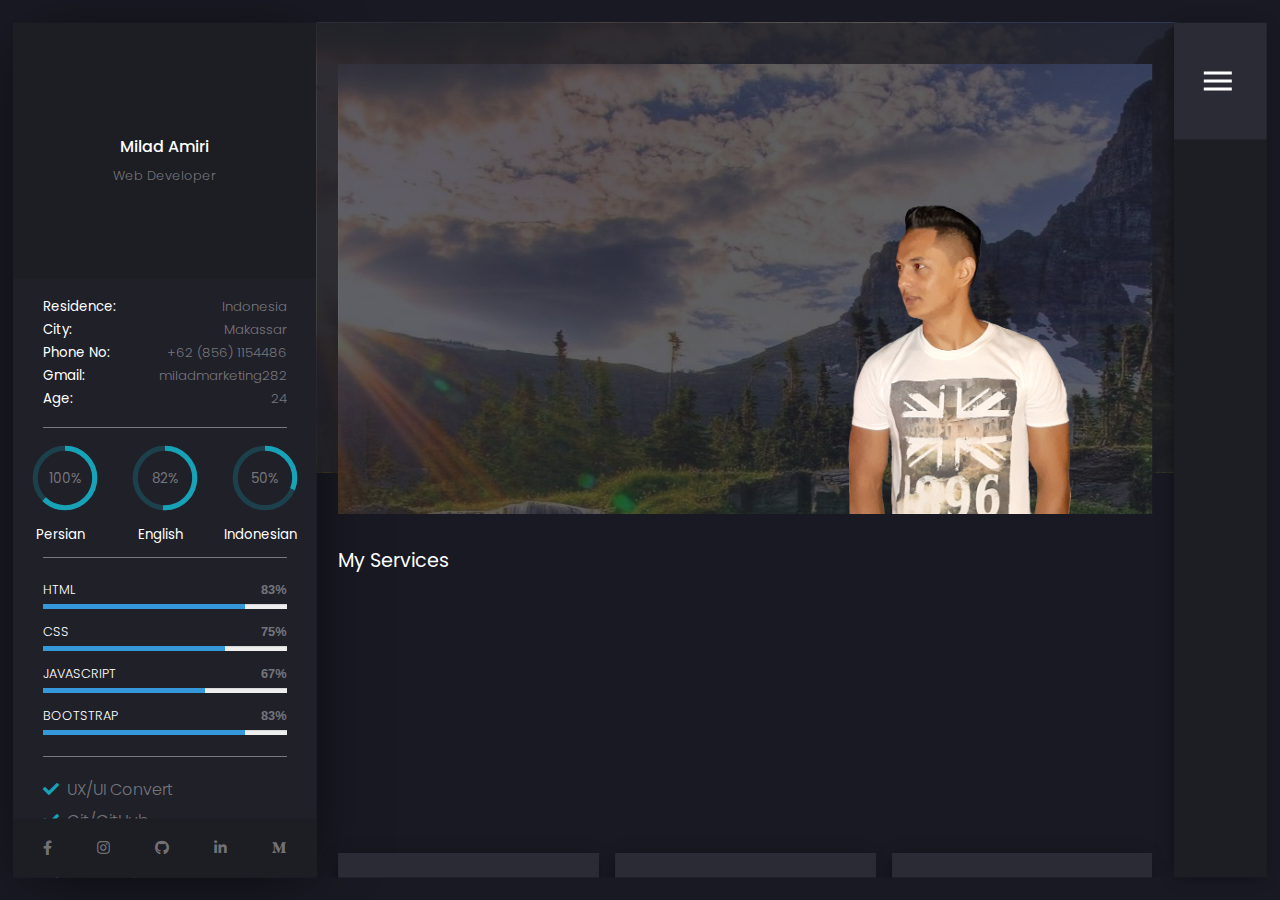
==== commit a2a5786c: "Update index.html" ====
--- a/index.html
+++ b/index.html
@@ -345,7 +345,7 @@
                                     <img src="https://digitalgenius-ui.github.io/my-portfolio/image/jawad.jpg" alt="">
                                 </div>
                                 <div class="review-detile">
-                                    <p>Mr.Milad did a great job of not only creating our website how we wanted it to be, but also gave us great 
+                                    <p>Mr.Milad Amiri did a great job of not only creating our website how we wanted it to be, but also gave us great 
                                     insight on what he beleived will help boost sales. His proven experience and excellence is the reason why our company
                                     would recommend him to anyone who is looking to create a customized website. </p>
                                 </div>
@@ -417,7 +417,29 @@
                                 </div>
                             </div>
                         </div>
-                        <!-- footer part  -->
+                        <!-- contact form part  ---------------------->
+                        <div class="contact-title">
+                        <h1>Contact Me</h1>
+                    </div>
+                        <div class="contact">
+                        <form action="https://formsubmit.co/miladmarketing282@gmail.com" method="post">
+                            <div class="form-item">
+                                    <i class="fas fa-user"></i>
+                                <input type="text" name="Name" id="name" placeholder="Name" required>
+                            </div>
+                            <div class="form-item">
+                                    <i class="fas fa-at"></i>
+                                <input type="email" name="Email" id="email" placeholder="Email" required>
+                                <input type="hidden" name="_next" value="https://digitalgenius-ui.github.io/thankyou.html/">
+                            </div>
+                            <div class="form-item">
+                                    <i class="far fa-envelope"></i>
+                                <textarea name="message" id="Message" cols="30" rows="10" placeholder="Message"></textarea required>
+                            </div>
+                            <button type="submit" id="submit">Submit</button>
+                        </form>
+                        </div>
+                        <!-- footer part------------------------------------------>
                         <div class="footer">
                             <p>&copy; Copyrighted By Milad Amiri 2021</p>
                         </div>
@@ -455,6 +477,7 @@
 <script src="slick-1.8.1/slick/slick.min.js"></script>
 <!-- bounce animation link  -->
 <script src="./Animate-Elements-In-When-They-Come-Into-View-jQuery-CSS3-Animate-It-Plugin/js/css3-animate-it.js"></script>
-<!-- sticky navbar  -->
+<!-- smtpjs contact validator link  -->
+<script src="https://smtpjs.com/v3/smtp.js"></script>
 </body>
 </html>
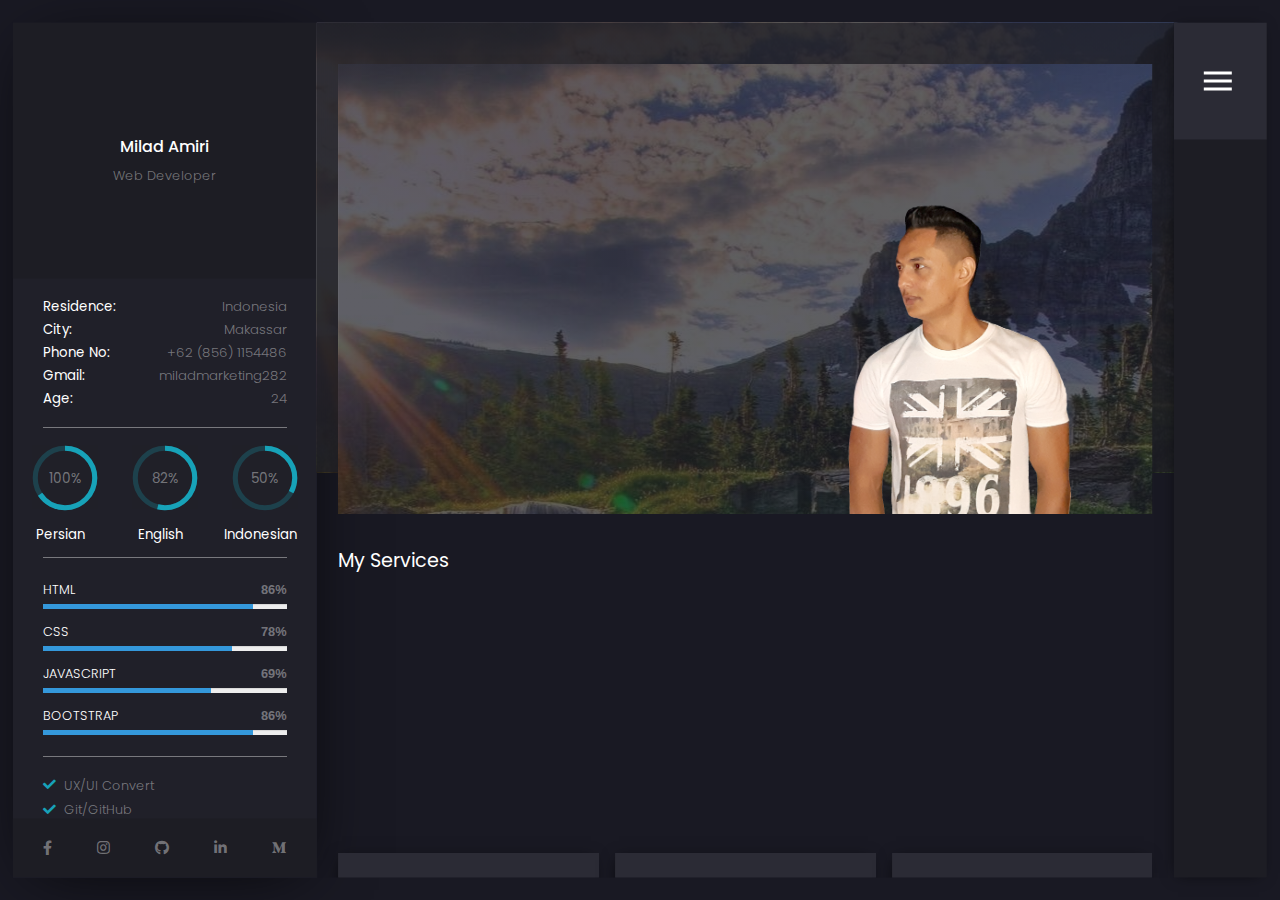
==== commit 59331ca7: "Update index.html" ====
--- a/index.html
+++ b/index.html
@@ -430,7 +430,7 @@
                             <div class="form-item">
                                     <i class="fas fa-at"></i>
                                 <input type="email" name="Email" id="email" placeholder="Email" required>
-                                <input type="hidden" name="_next" value="https://digitalgenius-ui.github.io/thankyou.html/">
+                                <input type="hidden" name="_next" value="https://digitalgenius-ui.github.io/my-profile/thankyou.html/">
                             </div>
                             <div class="form-item">
                                     <i class="far fa-envelope"></i>
--- a/css/index.css
+++ b/css/index.css
@@ -276,10 +276,12 @@
   color: var(--darkwhite);
   font-weight: 300;
   margin-left: 0.5rem;
+  font-size: 0.8rem;
 }
 
 .detile i {
   color: var(--info);
+  font-size: 0.8rem;
 }
 
 /* dowload part*/
@@ -1009,6 +1011,88 @@
   font-weight: 300;
 }
 
+/* contact part  */
+
+.contact {
+  width: 100%;
+  background-color: var(--cart);
+  padding: 0.3rem 0 2rem 0;
+}
+
+form {
+  width: 95%;
+  margin: 0 auto;
+}
+
+.contact-title h1 {
+  color: #fff;
+  padding: 2rem 0;
+  font-size: 1rem;
+  font-weight: 400;
+}
+
+form .form-message,
+.form-item {
+  width: 100%;
+  display: flex;
+  margin: 2rem 0;
+  background-color: var(--layer);
+}
+
+.form-item.success i {
+  background-color: var(--info);
+}
+
+.form-item.error i {
+  background-color: var(--danger);
+}
+
+.form-item textarea,
+.form-item input {
+  padding: 0.4rem 1rem;
+  outline: none;
+  color: #fff;
+  background-color: transparent;
+  border: none;
+  width: 95%;
+}
+
+.form-item i {
+  padding: 1.2rem;
+  background-color: var(--body);
+  color: var(--darkwhite);
+  font-size: 0.6rem;
+}
+
+.form-message i {
+  padding: 1.2rem;
+  background-color: var(--body);
+  display: flex;
+  justify-content: center;
+  color: var(--darkwhite);
+  font-size: 0.6rem;
+}
+
+.form-message.success i {
+  background-color: var(--info);
+  color: #fff;
+}
+
+.form-message.error i {
+  background-color: var(--danger);
+  color: #fff;
+}
+
+form #submit {
+  padding: 0.4rem 2rem;
+  background-color: var(--info);
+  border: none;
+  cursor: pointer;
+}
+
+form #submit:hover {
+  opacity: 0.6;
+}
 @media screen and (max-width: 375px) {
   .banner-text #btn h5 {
     left: 33%;
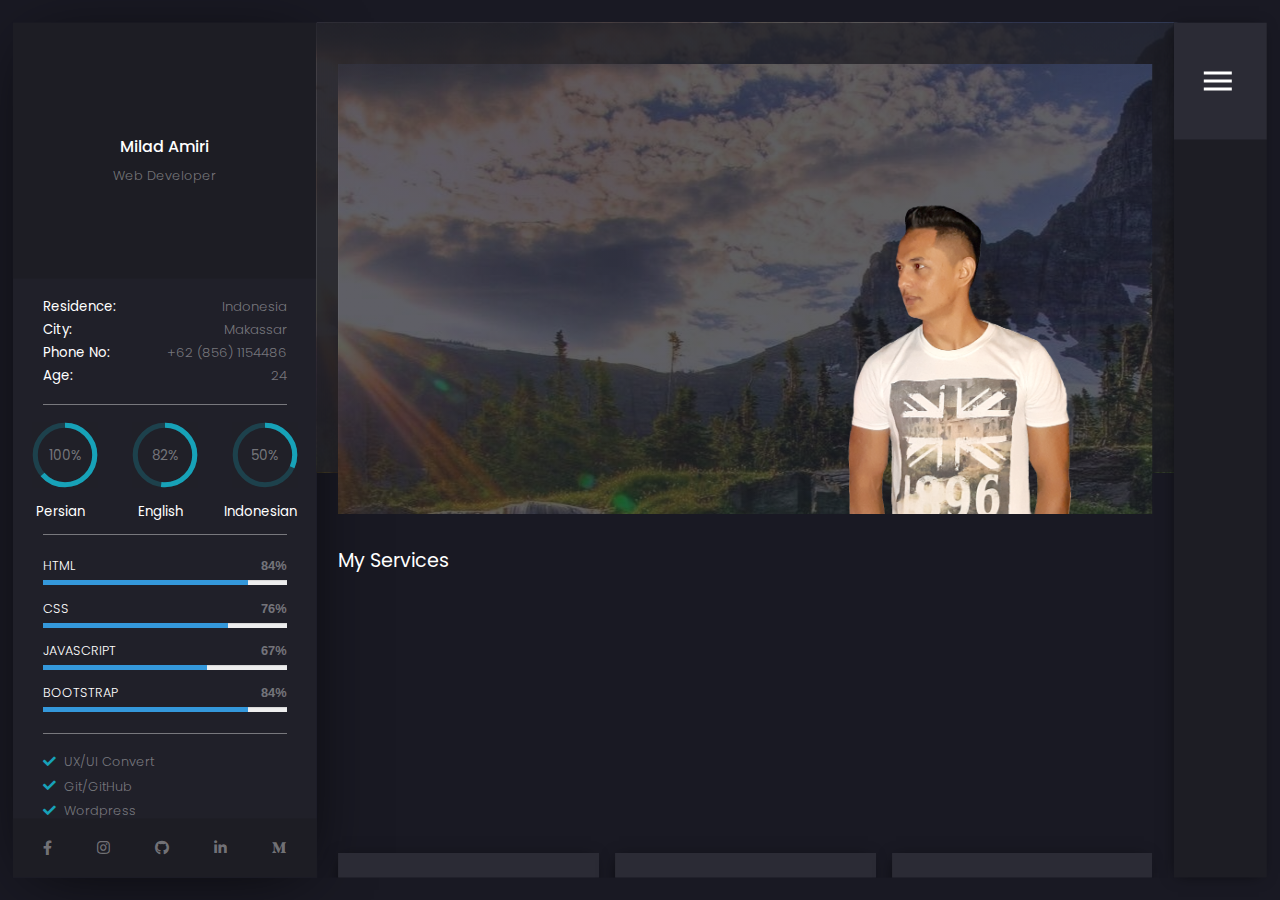
==== commit 700dadf9: "Update index.html" ====
--- a/index.html
+++ b/index.html
@@ -35,15 +35,13 @@
                         <div class="titles">
                             <h5>Residence:</h5>
                             <h5>City:</h5>
-                            <h5>Phone No:</h5>
-                            <h5>Gmail:</h5>
+                            <h5>Phone No:</h5>  
                             <h5>Age:</h5>
                         </div>
                         <div class="info">
                             <h5>Indonesia</h5>
                             <h5>Makassar</h5>
                             <h5>+62 (856) 1154486</h5>
-                            <h5>miladmarketing282</h5>
                             <h5>24</h5>
                         </div>
                     </div>
@@ -430,7 +428,7 @@
                             <div class="form-item">
                                     <i class="fas fa-at"></i>
                                 <input type="email" name="Email" id="email" placeholder="Email" required>
-                                <input type="hidden" name="_next" value="https://digitalgenius-ui.github.io/my-profile/thankyou.html/">
+                                <input type="hidden" name="_next" value="https://digitalgenius-ui.github.io/my-profile/thankyou.html">
                             </div>
                             <div class="form-item">
                                     <i class="far fa-envelope"></i>
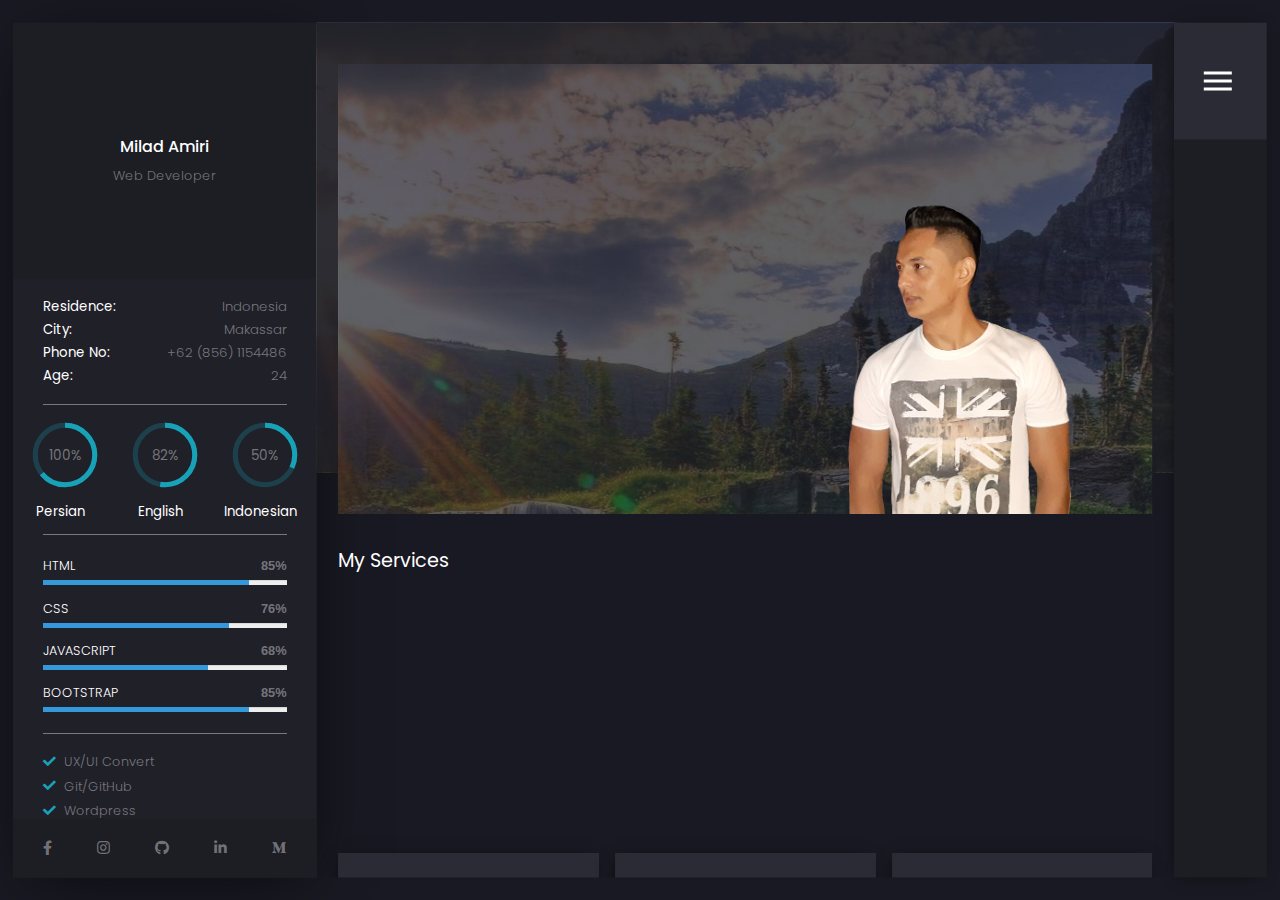
==== commit 77269bf9: "Update index.html" ====
--- a/index.html
+++ b/index.html
@@ -161,7 +161,7 @@
                                 <div class="animat-text">
                                     <h4 class='animated fadeInLeft'> &lt;<span class="code">code</span>&gt; I built <span class="element"></span> &lt;<span class="code">code</span>&gt;</h4>
                                 </div>
-                                <a href="#" id="btn"><h5 class="animated lightSpeedInLeft">Explore Now</h5></a>
+                                <a href="#order" id="btn"><h5 class="animated lightSpeedInLeft">Explore Now</h5></a>
                             </div>
                         </div>
                     </div>
@@ -179,7 +179,7 @@
                                 <p>I built different kinds of interactive Webpages using HTML, CSS, JS etc...</p>
                             </div>
                             <div class="cart-order">
-                                <a href="#">Order Now<i class="fas fa-chevron-right"></i></a>
+                                <a href="#order">Order Now<i class="fas fa-chevron-right"></i></a>
                             </div>
                         </div>
                         <div class="cart animated fadeInUp">
@@ -191,7 +191,7 @@
                                 devices .</p>
                             </div>
                             <div class="cart-order design">
-                                <a href="#">Order Now<i class="fas fa-chevron-right"></i></a>
+                                <a href="#order">Order Now<i class="fas fa-chevron-right"></i></a>
                             </div>
                         </div>
                         <div class="cart animated fadeInRight">
@@ -202,7 +202,7 @@
                                 <p>As a developer, I can change all kinds of UX/UI design files like PSD, Figma, Adobe XD into actual web pages.</p>
                             </div>
                             <div class="cart-order">
-                                <a href="#">Order Now<i class="fas fa-chevron-right"></i></a>
+                                <a href="#order">Order Now<i class="fas fa-chevron-right"></i></a>
                             </div>
                         </div>
                         <div class="cart">
@@ -214,7 +214,7 @@
                                 etc...</p>
                             </div>
                             <div class="cart-order">
-                                <a href="#">Order Now<i class="fas fa-chevron-right"></i></a>
+                                <a href="#order">Order Now<i class="fas fa-chevron-right"></i></a>
                             </div>
                         </div>
                         <div class="cart">
@@ -225,7 +225,7 @@
                                 <p>I have a good knowledge of working with WordPress plugins. I can Design, install themes, connect Domain Name, etc...</p>
                             </div>
                             <div class="cart-order design">
-                                <a href="#">Order Now<i class="fas fa-chevron-right"></i></a>
+                                <a href="#order">Order Now<i class="fas fa-chevron-right"></i></a>
                             </div>
                         </div>
                         <div class="cart">
@@ -236,7 +236,7 @@
                                 <p>SEO analysis helps your webpage to get high ranks on google search engine. I can help you get higher ranks in Google.</p>
                             </div>
                             <div class="cart-order design">
-                                <a href="#">Order Now<i class="fas fa-chevron-right"></i></a>
+                                <a href="#order">Order Now<i class="fas fa-chevron-right"></i></a>
                             </div>
                         </div>
                     </div>
@@ -264,7 +264,7 @@
                                    <p><i class="fas fa-check"></i>6 Months Free Service</p> 
                                 </div>
                                 <div class="cart-order design">
-                                    <a href="#">Order Now<i class="fas fa-chevron-right"></i></a>
+                                    <a href="#order">Order Now<i class="fas fa-chevron-right"></i></a>
                                 </div>
                             </div>
                             <div class="cart">
@@ -284,7 +284,7 @@
                                    <p><i class="fas fa-check"></i>6 Months Free Service</p> 
                                 </div>
                                 <div class="cart-order design">
-                                    <a href="#">Order Now<i class="fas fa-chevron-right"></i></a>
+                                    <a href="#order">Order Now<i class="fas fa-chevron-right"></i></a>
                                 </div>
                             </div>
                             <div class="cart">
@@ -304,7 +304,7 @@
                                    <p><i class="fas fa-check"></i>6 Months Free Service</p> 
                                 </div>
                                 <div class="cart-order design">
-                                    <a href="#">Order Now<i class="fas fa-chevron-right"></i></a>
+                                    <a href="#order">Order Now<i class="fas fa-chevron-right"></i></a>
                                 </div>
                             </div>
                         </div>
@@ -420,7 +420,7 @@
                         <h1>Contact Me</h1>
                     </div>
                         <div class="contact">
-                        <form action="https://formsubmit.co/miladmarketing282@gmail.com" method="post">
+                        <form id='order' action="https://formsubmit.co/miladmarketing282@gmail.com" method="post">
                             <div class="form-item">
                                     <i class="fas fa-user"></i>
                                 <input type="text" name="Name" id="name" placeholder="Name" required>
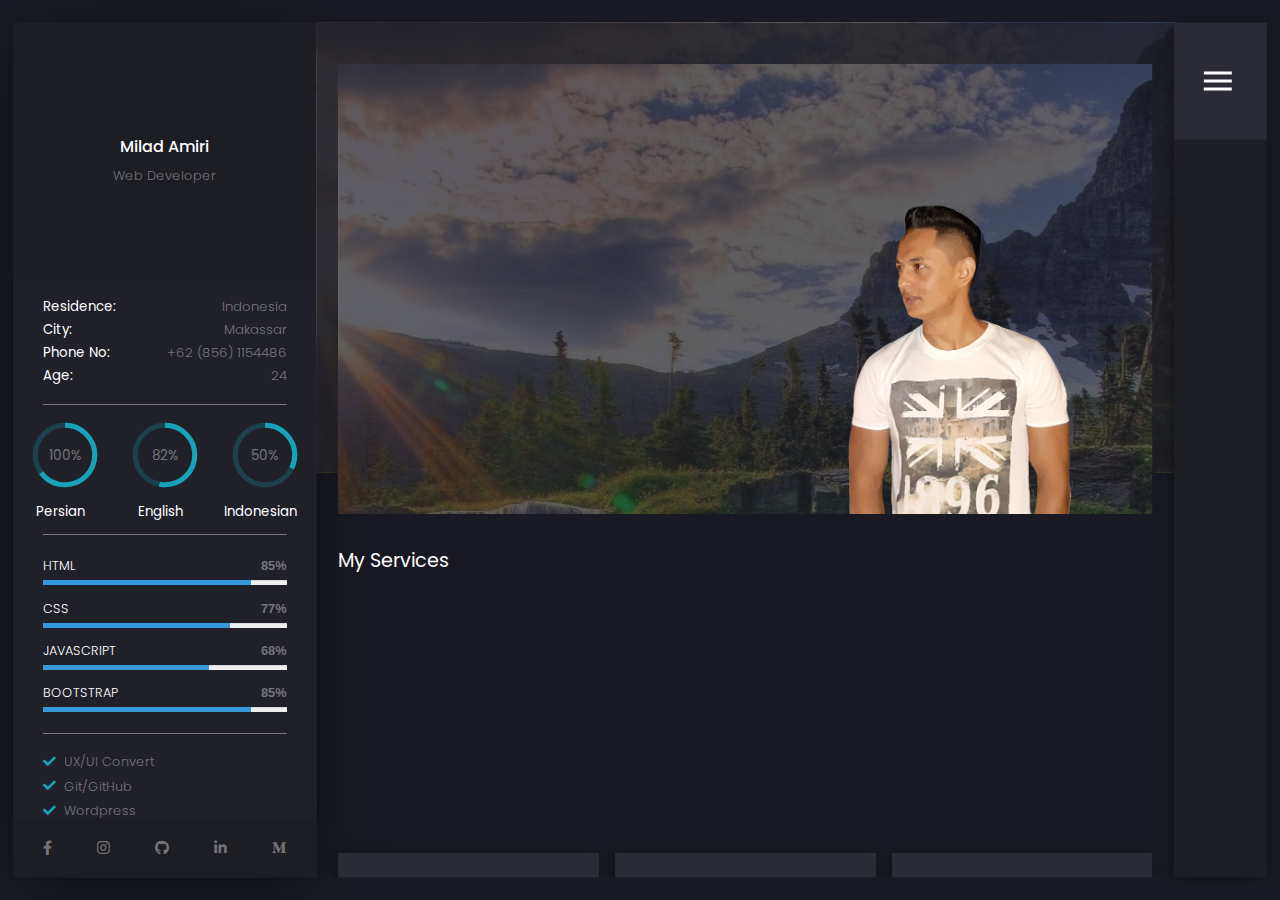
==== commit e696180e: "Update index.html" ====
--- a/index.html
+++ b/index.html
@@ -406,9 +406,8 @@
                             </div>
                             <div class="project-btns">
                                 <button class="btn" value="all">All</button>
-                                <button class="btn" value="landing">Landing Pages</button>
-                                <button class="btn" value="profile">Portfolios</button>
-                                <button class="btn" value="shoping">E-Commerce</button>
+                                <button class="btn" value="landing">HTML CSS JS</button>
+                                <button class="btn" value="react">React Js</button>
                             </div>
                             <div class="projects">
                                 <div class="links-flex">
--- a/css/index.css
+++ b/css/index.css
@@ -18,6 +18,10 @@
   --info: #17a2b8;
   --warning: #ffc107;
   --danger: #dc3545;
+}
+
+html{
+  scroll-behavior: smooth;
 }
 
 body {
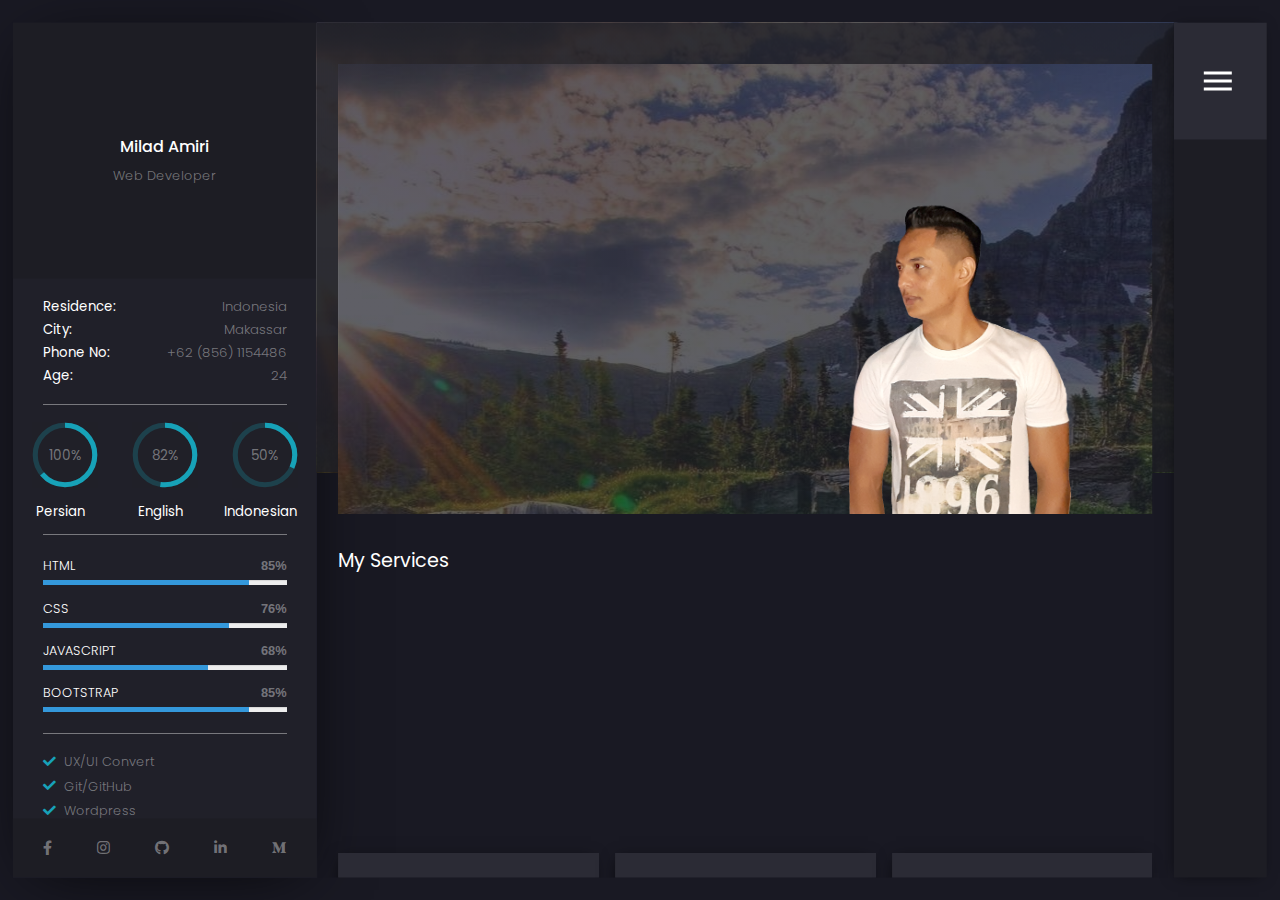
==== commit 36edc51c: "Update index.html" ====
--- a/index.html
+++ b/index.html
@@ -408,6 +408,7 @@
                                 <button class="btn" value="all">All</button>
                                 <button class="btn" value="landing">HTML CSS JS</button>
                                 <button class="btn" value="react">React Js</button>
+                                <button class="btn" value="shop">E-commerce</button>
                             </div>
                             <div class="projects">
                                 <div class="links-flex">
--- a/css/index.css
+++ b/css/index.css
@@ -972,16 +972,23 @@
 }
 
 .projects .links-flex {
-  display: grid;
-  grid-template-columns: repeat(auto-fit, minmax(200px, 1fr));
-  gap: 1rem;
+  display: flex;
+  justify-content: center;
+  flex-wrap: wrap;
 }
 
 .links-flex .link {
-  width: 100%;
+  width: 12rem;
   position: relative;
   overflow: hidden;
   transition: all 300ms ease-in-out;
+  margin: 0.5rem;
+}
+
+@media(max-width : 437px){
+  .links-flex .link {
+    width: 100%;
+  }
 }
 
 .links-flex .link a {
@@ -990,10 +997,10 @@
   left: 50%;
   transform: translate(-50%, -50%) scale(0);
   background-color: #000;
-  padding: 0.5rem 2rem;
+  padding: 0.5rem 1.7rem;
   color: #fff;
   text-decoration: none;
-  font-size: 1.1rem;
+  font-size: 0.7rem;
   border-radius: 50px;
 }
 
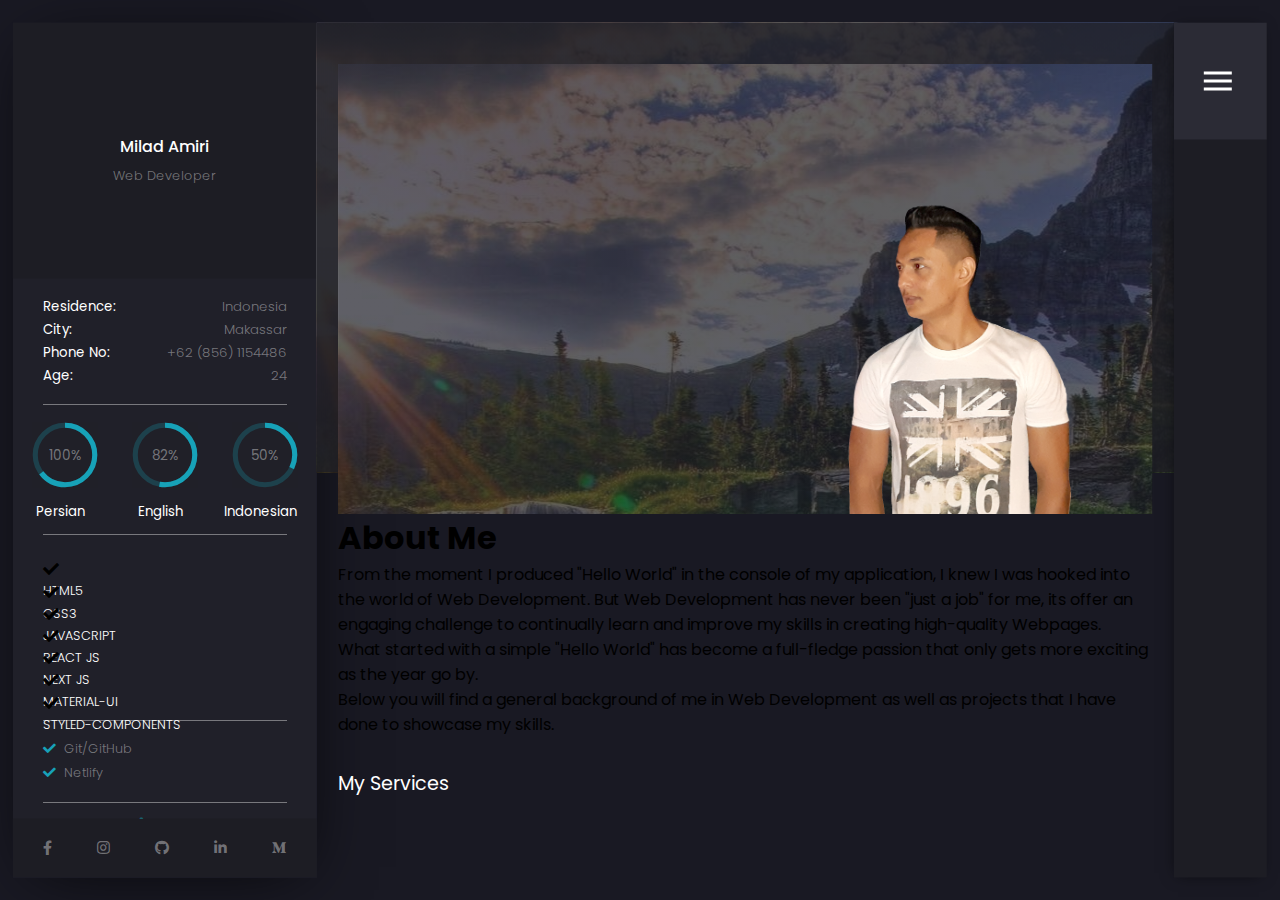
==== commit e5d43ef9: "committed" ====
--- a/index.html
+++ b/index.html
@@ -1,12 +1,14 @@
 <!DOCTYPE html>
 <html lang="en">
+
 <head>
     <meta charset="UTF-8">
     <meta http-equiv="X-UA-Compatible" content="IE=edge">
     <meta name="viewport" content="width=device-width, initial-scale=1.0">
     <!-- sticky navbar  -->
     <!-- bounce animation link  -->
-    <link rel="stylesheet" href="./Animate-Elements-In-When-They-Come-Into-View-jQuery-CSS3-Animate-It-Plugin/css/animations.css">
+    <link rel="stylesheet"
+        href="./Animate-Elements-In-When-They-Come-Into-View-jQuery-CSS3-Animate-It-Plugin/css/animations.css">
     <!-- slick slider  -->
     <link rel="stylesheet" href="./slick-1.8.1/slick/slick.css">
     <!-- <link rel="stylesheet" href="./slick-1.8.1/slick/slick-theme.css"> -->
@@ -18,6 +20,7 @@
     <script src="./js/index.js" defer></script>
     <title>Portfolio</title>
 </head>
+
 <body>
     <div class="container">
         <div class="dark"></div>
@@ -35,7 +38,7 @@
                         <div class="titles">
                             <h5>Residence:</h5>
                             <h5>City:</h5>
-                            <h5>Phone No:</h5>  
+                            <h5>Phone No:</h5>
                             <h5>Age:</h5>
                         </div>
                         <div class="info">
@@ -51,7 +54,8 @@
                     <div class="circle">
                         <svg class="radial-progress" data-percentage="100" viewBox="0 0 80 80">
                             <circle class="incomplete" cx="40" cy="40" r="35"></circle>
-                            <circle class="complete" cx="40" cy="40" r="35" style="stroke-dashoffset: 39.58406743523136;">
+                            <circle class="complete" cx="40" cy="40" r="35"
+                                style="stroke-dashoffset: 39.58406743523136;">
                             </circle>
                             <text class="percentage" x="50%" y="57%" transform="matrix(0, 1, -1, 0, 80, 0)">100%</text>
                         </svg>
@@ -62,7 +66,8 @@
                     <div class="circle">
                         <svg class="radial-progress" data-percentage="82" viewBox="0 0 80 80">
                             <circle class="incomplete" cx="40" cy="40" r="35"></circle>
-                            <circle class="complete" cx="40" cy="40" r="35" style="stroke-dashoffset: 39.58406743523136;">
+                            <circle class="complete" cx="40" cy="40" r="35"
+                                style="stroke-dashoffset: 39.58406743523136;">
                             </circle>
                             <text class="percentage" x="50%" y="57%" transform="matrix(0, 1, -1, 0, 80, 0)">82%</text>
                         </svg>
@@ -73,7 +78,8 @@
                     <div class="circle">
                         <svg class="radial-progress" data-percentage="50" viewBox="0 0 80 80">
                             <circle class="incomplete" cx="40" cy="40" r="35"></circle>
-                            <circle class="complete" cx="40" cy="40" r="35" style="stroke-dashoffset: 39.58406743523136;">
+                            <circle class="complete" cx="40" cy="40" r="35"
+                                style="stroke-dashoffset: 39.58406743523136;">
                             </circle>
                             <text class="percentage" x="50%" y="57%" transform="matrix(0, 1, -1, 0, 80, 0)">50%</text>
                         </svg>
@@ -85,39 +91,43 @@
                 <!-- skill part   -->
                 <div class="my-skill">
                     <div class="skill">
-                        <p>HTML</p>
-                        <div id="html"></div>
-                    </div>
-                    <div class="skill">
-                        <p>css</p>
-                        <div id="css"></div>
-                    </div>
-                    <div class="skill">
+                        <i class="fas fa-check"></i>
+                        <p>HTML5</p>
+                    </div>
+                    <div class="skill">
+                        <i class="fas fa-check"></i>
+                        <p>css3</p>
+                    </div>
+                    <div class="skill">
+                        <i class="fas fa-check"></i>
                         <p>javascript</p>
-                        <div id="javascript"></div>
-                    </div>
-                    <div class="skill">
-                        <p>bootstrap</p>
-                        <div id="bootstrap"></div>
+                    </div>
+                    <div class="skill">
+                        <i class="fas fa-check"></i>
+                        <p>react js</p>
+                    </div>
+                    <div class="skill">
+                        <i class="fas fa-check"></i>
+                        <p>next js</p>
+                    </div>
+                    <div class="skill">
+                        <i class="fas fa-check"></i>
+                        <p>material-ui</p>
+                    </div>
+                    <div class="skill">
+                        <i class="fas fa-check"></i>
+                        <p>styled-components</p>
                     </div>
                 </div>
                 <!-- other skills part  -->
                 <div class="other">
                     <p class="detile">
                         <i class="fas fa-check"></i>
-                        <span>UX/UI Convert</span>
-                    </p>
-                    <p class="detile">
-                        <i class="fas fa-check"></i>
                         <span>Git/GitHub</span>
                     </p>
                     <p class="detile">
                         <i class="fas fa-check"></i>
-                        <span>Wordpress</span>
-                    </p>
-                    <p class="detile">
-                        <i class="fas fa-check"></i>
-                        <span>SEO Analyse</span>
+                        <span>Netlify</span>
                     </p>
                 </div>
                 <!-- cv download  -->
@@ -125,13 +135,16 @@
                     <a href="#" download="mycv">Download CV
                         <i class="fas fa-download"></i></a>
                 </div>
-                 <!-- social media icons  -->
-                    <div class="social-media">
+                <!-- social media icons  -->
+                <div class="social-media">
                     <div class="link">
-                        <a href="https://www.facebook.com/profile.php?id=100009019544917" target="_Blank"><i class="fab fa-facebook-f"></i></a>
-                        <a href="https://www.instagram.com/milad_amiri01/" target="_Blank"><i class="fab fa-instagram"></i></a>
+                        <a href="https://www.facebook.com/profile.php?id=100009019544917" target="_Blank"><i
+                                class="fab fa-facebook-f"></i></a>
+                        <a href="https://www.instagram.com/milad_amiri01/" target="_Blank"><i
+                                class="fab fa-instagram"></i></a>
                         <a href="https://github.com/DigitalGenius-ui" target="_Blank"><i class="fab fa-github"></i></a>
-                        <a href="https://www.linkedin.com/in/milad-amiri-215894207/" target="_Blank"><i class="fab fa-linkedin-in"></i></a>
+                        <a href="https://www.linkedin.com/in/milad-amiri-215894207/" target="_Blank"><i
+                                class="fab fa-linkedin-in"></i></a>
                         <a href="https://digitalgenius1.medium.com/" target="_Blank"><i class="fab fa-medium-m"></i></a>
                     </div>
                 </div>
@@ -159,88 +172,72 @@
                             <div class="banner-text">
                                 <h1 class="animated flipInY">Discover my Amazing Art Space!</h1>
                                 <div class="animat-text">
-                                    <h4 class='animated fadeInLeft'> &lt;<span class="code">code</span>&gt; I built <span class="element"></span> &lt;<span class="code">code</span>&gt;</h4>
-                                </div>
-                                <a href="#order" id="btn"><h5 class="animated lightSpeedInLeft">Explore Now</h5></a>
-                            </div>
-                        </div>
-                    </div>
-                    <!-- service part  -->
+                                    <h4 class='animated fadeInLeft'> &lt;<span class="code">code</span>&gt; I built
+                                        <span class="element"></span> &lt;<span class="code">code</span>&gt;</h4>
+                                </div>
+                                <a href="#order" id="btn">
+                                    <h5 class="animated lightSpeedInLeft">Explore Now</h5>
+                                </a>
+                            </div>
+                        </div>
+                    </div>
+                    <div class="about">
+                        <div class="about-header">
+                            <h1>About Me</h1>
+                        </div>
+                        <div class="about-detail">
+                            <p>From the moment I produced "Hello World" in the console of my application, I knew I was hooked into the 
+                                world of Web Development. But Web Development has never been "just a job" for me, its offer an engaging
+                                challenge to continually learn and improve my skills in creating high-quality Webpages.<br> What started with a
+                                simple "Hello World" has become a full-fledge passion that only gets more exciting as the year go by. 
+                            </p>
+                            <p>Below you will find a general background of me in Web Development as well as projects that I have done to showcase my skills.</p>
+                        </div>
+                    </div>
                     <div class="my-service animatedParent data-sequence=1000" id="service">
+                        <!-- service part  -->
                         <div class="service-header">
                             <h1>My Services</h1>
                         </div>
-                    <div class="service-cart">
-                        <div class="cart animated fadeInLeft">
-                            <div class="cart-header">
-                                <h2>Web Development</h2>
-                            </div>
-                            <div class="cart-section">
-                                <p>I built different kinds of interactive Webpages using HTML, CSS, JS etc...</p>
-                            </div>
-                            <div class="cart-order">
-                                <a href="#order">Order Now<i class="fas fa-chevron-right"></i></a>
-                            </div>
-                        </div>
-                        <div class="cart animated fadeInUp">
-                            <div class="cart-header">
-                                <h2>Responsive Designe</h2>
-                            </div>
-                            <div class="cart-section">
-                                <p>In today's world, having a webpage that works on smartphones is a must. I can build web pages that work on all types of
-                                devices .</p>
-                            </div>
-                            <div class="cart-order design">
-                                <a href="#order">Order Now<i class="fas fa-chevron-right"></i></a>
-                            </div>
-                        </div>
-                        <div class="cart animated fadeInRight">
-                            <div class="cart-header">
-                                <h2>Convert UX/UI Designes</h2>
-                            </div>
-                            <div class="cart-section">
-                                <p>As a developer, I can change all kinds of UX/UI design files like PSD, Figma, Adobe XD into actual web pages.</p>
-                            </div>
-                            <div class="cart-order">
-                                <a href="#order">Order Now<i class="fas fa-chevron-right"></i></a>
-                            </div>
-                        </div>
-                        <div class="cart">
-                            <div class="cart-header">
-                                <h2>Online Marketing</h2>
-                            </div>
-                            <div class="cart-section">
-                                <p>I am familiar with different kinds of online businesses such as Social Media Marketing, A. Marketing,
-                                etc...</p>
-                            </div>
-                            <div class="cart-order">
-                                <a href="#order">Order Now<i class="fas fa-chevron-right"></i></a>
-                            </div>
-                        </div>
-                        <div class="cart">
-                            <div class="cart-header">
-                                <h2>WordPress Developer</h2>
-                            </div>
-                            <div class="cart-section">
-                                <p>I have a good knowledge of working with WordPress plugins. I can Design, install themes, connect Domain Name, etc...</p>
-                            </div>
-                            <div class="cart-order design">
-                                <a href="#order">Order Now<i class="fas fa-chevron-right"></i></a>
-                            </div>
-                        </div>
-                        <div class="cart">
-                            <div class="cart-header">
-                                <h2>SEO Analysis</h2>
-                            </div>
-                            <div class="cart-section">
-                                <p>SEO analysis helps your webpage to get high ranks on google search engine. I can help you get higher ranks in Google.</p>
-                            </div>
-                            <div class="cart-order design">
-                                <a href="#order">Order Now<i class="fas fa-chevron-right"></i></a>
-                            </div>
-                        </div>
-                    </div>
-                </div>
+                        <div class="service-cart">
+                            <div class="cart animated fadeInLeft">
+                                <div class="cart-header">
+                                    <h2>Web Development</h2>
+                                </div>
+                                <div class="cart-section">
+                                    <p>I built different kinds of interactive Webpages using HTML5, CSS3, JS ES6, REACT JS, NEXT JS  etc...</p>
+                                </div>
+                                <div class="cart-order">
+                                    <a href="#order">Order Now<i class="fas fa-chevron-right"></i></a>
+                                </div>
+                            </div>
+                            <div class="cart animated fadeInUp">
+                                <div class="cart-header">
+                                    <h2>Responsive Design</h2>
+                                </div>
+                                <div class="cart-section">
+                                    <p>In today's world, having a webpage that works on smartphones is a must. I can
+                                        build web pages that work on all types of
+                                        devices .</p>
+                                </div>
+                                <div class="cart-order design">
+                                    <a href="#order">Order Now<i class="fas fa-chevron-right"></i></a>
+                                </div>
+                            </div>
+                            <div class="cart animated fadeInRight">
+                                <div class="cart-header">
+                                    <h2>Convert UX/UI Designs</h2>
+                                </div>
+                                <div class="cart-section">
+                                    <p>As a developer, I can change all kinds of UX/UI design files like PSD, Figma,
+                                        Adobe XD into actual web pages.</p>
+                                </div>
+                                <div class="cart-order">
+                                    <a href="#order">Order Now<i class="fas fa-chevron-right"></i></a>
+                                </div>
+                            </div>
+                        </div>
+                    </div>
                     <!-- price part  -->
                     <div class="price-container" id="pricing">
                         <div class="price-title">
@@ -252,56 +249,53 @@
                                     <h2>Basic</h2>
                                 </div>
                                 <div class="price">
+                                    <h1>30$</h1>
+                                </div>
+                                <div class="service">
+                                    <p><i class="fas fa-check"></i>Landing Page</p>
+                                    <p><i class="fas fa-check"></i>Personal Portfolio</p>
+                                    <p class="not"><i class="fas fa-times"></i>E-Commerce Website</p>
+                                    <p class="not"><i class="fas fa-times"></i>SEO Analyses</p>
+                                    <p class="not"><i class="fas fa-times"></i>UX/UI Convert</p>
+                                    <p><i class="fas fa-check"></i>1 Month Free Service</p>
+                                </div>
+                                <div class="cart-order design">
+                                    <a href="#order">Order Now<i class="fas fa-chevron-right"></i></a>
+                                </div>
+                            </div>
+                            <div class="cart">
+                                <div class="cart-header">
+                                    <h2>Standard</h2>
+                                </div>
+                                <div class="price">
+                                    <h1>50$</h1>
+                                </div>
+                                <div class="service">
+                                    <p><i class="fas fa-check"></i>Landing Page</p>
+                                    <p><i class="fas fa-check"></i>Personal Portfolio</p>
+                                    <p class="not"><i class="fas fa-times"></i>E-Commerce Website</p>
+                                    <p><i class="fas fa-check"></i>SEO Analyses</p>
+                                    <p><i class="fas fa-check"></i>UX/UI Convert</p>
+                                    <p><i class="fas fa-check"></i>6 Months Free Service</p>
+                                </div>
+                                <div class="cart-order design">
+                                    <a href="#order">Order Now<i class="fas fa-chevron-right"></i></a>
+                                </div>
+                            </div>
+                            <div class="cart">
+                                <div class="cart-header">
+                                    <h2>Premium</h2>
+                                </div>
+                                <div class="price">
                                     <h1>75$</h1>
                                 </div>
                                 <div class="service">
-                                   <p><i class="fas fa-check"></i>Landing Page</p> 
-                                   <p><i class="fas fa-check"></i>Personal Portfolio</p> 
-                                   <p class="not"><i class="fas fa-times"></i>E-Commerce Website</p> 
-                                   <p class="not"><i class="fas fa-times"></i>SEO Analise</p> 
-                                   <p class="not"><i class="fas fa-times"></i>UX/UI Convert</p> 
-                                   <p><i class="fas fa-check"></i>WordPress Webpage</p> 
-                                   <p><i class="fas fa-check"></i>6 Months Free Service</p> 
-                                </div>
-                                <div class="cart-order design">
-                                    <a href="#order">Order Now<i class="fas fa-chevron-right"></i></a>
-                                </div>
-                            </div>
-                            <div class="cart">
-                                <div class="cart-header">
-                                    <h2>Standard</h2>
-                                </div>
-                                <div class="price">
-                                    <h1>350$</h1>
-                                </div>
-                                <div class="service">
-                                   <p><i class="fas fa-check"></i>Landing Page</p> 
-                                   <p><i class="fas fa-check"></i>Personal Portfolio</p> 
-                                   <p class="not"><i class="fas fa-times"></i>E-Commerce Website</p> 
-                                   <p><i class="fas fa-check"></i>SEO Analise</p> 
-                                   <p><i class="fas fa-check"></i>UX/UI Convert</p> 
-                                   <p><i class="fas fa-check"></i>WordPress Webpage</p> 
-                                   <p><i class="fas fa-check"></i>6 Months Free Service</p> 
-                                </div>
-                                <div class="cart-order design">
-                                    <a href="#order">Order Now<i class="fas fa-chevron-right"></i></a>
-                                </div>
-                            </div>
-                            <div class="cart">
-                                <div class="cart-header">
-                                    <h2>Premium</h2>
-                                </div>
-                                <div class="price">
-                                    <h1>650$</h1>
-                                </div>
-                                <div class="service">
-                                   <p><i class="fas fa-check"></i>Landing Page</p> 
-                                   <p><i class="fas fa-check"></i>Personal Portfolio</p> 
-                                   <p><i class="fas fa-check"></i>E-Commerce Website</p> 
-                                   <p><i class="fas fa-check"></i>SEO Analise</p> 
-                                   <p><i class="fas fa-check"></i>UX/UI Convert</p> 
-                                   <p><i class="fas fa-check"></i>WordPress Webpage</p> 
-                                   <p><i class="fas fa-check"></i>6 Months Free Service</p> 
+                                    <p><i class="fas fa-check"></i>Landing Page</p>
+                                    <p><i class="fas fa-check"></i>Personal Portfolio</p>
+                                    <p><i class="fas fa-check"></i>E-Commerce Website</p>
+                                    <p><i class="fas fa-check"></i>SEO Analyse</p>
+                                    <p><i class="fas fa-check"></i>UX/UI Convert</p>
+                                    <p><i class="fas fa-check"></i>Lifetime Free Service</p>
                                 </div>
                                 <div class="cart-order design">
                                     <a href="#order">Order Now<i class="fas fa-chevron-right"></i></a>
@@ -323,10 +317,12 @@
                                 </div>
                                 <div class="review-detile">
                                     <p>Mr.Milad Amiri was employed as Global Digital Marketing Manager for Indonesia.
-                                    He performed all duties related to website design, graphic design and
-                                    marketing online for Wolff Oil and Gas.. He demonstrated his ability to work with others,
-                                    perform tasks professionally and without error. He was well liked by others and was a leader
-                                    through his strong work ethic.</p>
+                                        He performed all duties related to website design, graphic design and
+                                        marketing online for Wolff Oil and Gas.. He demonstrated his ability to work
+                                        with others,
+                                        perform tasks professionally and without error. He was well liked by others and
+                                        was a leader
+                                        through his strong work ethic.</p>
                                 </div>
                                 <div class="review-star">
                                     <i class="fas fa-star"></i>
@@ -343,9 +339,12 @@
                                     <img src="https://digitalgenius-ui.github.io/my-portfolio/image/jawad.jpg" alt="">
                                 </div>
                                 <div class="review-detile">
-                                    <p>Mr.Milad Amiri did a great job of not only creating our website how we wanted it to be, but also gave us great 
-                                    insight on what he beleived will help boost sales. His proven experience and excellence is the reason why our company
-                                    would recommend him to anyone who is looking to create a customized website. </p>
+                                    <p>Mr.Milad Amiri did a great job of not only creating our website how we wanted it
+                                        to be, but also gave us great
+                                        insight on what he beleived will help boost sales. His proven experience and
+                                        excellence is the reason why our company
+                                        would recommend him to anyone who is looking to create a customized website.
+                                    </p>
                                 </div>
                                 <div class="review-star">
                                     <i class="fas fa-star"></i>
@@ -355,83 +354,47 @@
                                     <i class="fas fa-star"></i>
                                 </div>
                             </div>
-                            <!-- <div class="review-cart">
-                                <div class="review-person">
-                                    <h2>Robert Belter</h2>
-                                    <p>Online Marketer</p>
-                                    <img src="https://digitalgenius-ui.github.io/my-portfolio/image/jawad.jpg" alt="">
-                                </div>
-                                <div class="review-detile">
-                                    <p>Lorem ipsum dolor sit amet consectetur adipisicing elit. Asperiores sapiente nam architecto cum 
-                                        placeat ullam itaque maxime, 
-                                        magni blanditiis incidunt, sequi dolore velit explicabo autem id ratione illo fugiat nobis!</p>
-                                </div>
-                                <div class="review-star">
-                                    <i class="fas fa-star"></i>
-                                    <i class="fas fa-star"></i>
-                                    <i class="fas fa-star"></i>
-                                    <i class="fas fa-star"></i>
-                                    <i class="fas fa-star"></i>
-                                </div>
-                            </div>
-                            <div class="review-cart">
-                                <div class="review-person">
-                                    <h2>Robert Belter</h2>
-                                    <p>Online Marketer</p>
-                                    <img src="https://digitalgenius-ui.github.io/my-portfolio/image/jawad.jpg" alt="">
-                                </div>
-                                <div class="review-detile">
-                                    <p>Lorem ipsum dolor sit amet consectetur adipisicing elit. Asperiores sapiente nam architecto cum 
-                                        placeat ullam itaque maxime, 
-                                        magni blanditiis incidunt, sequi dolore velit explicabo autem id ratione illo fugiat nobis!</p>
-                                </div>
-                                <div class="review-star">
-                                    <i class="fas fa-star"></i>
-                                    <i class="fas fa-star"></i>
-                                    <i class="fas fa-star"></i>
-                                    <i class="fas fa-star"></i>
-                                    <i class="fas fa-star"></i>
-                                </div>
-                            </div> -->
-                        </div>
-                            <div class="arrow">
-                                <button class="left"><i class="fas fa-chevron-left"></i></button>
-                                <button class="right"><i class="fas fa-chevron-right"></i></button>
-                            </div>
-                        </div>
-                        <!-- projects part  -->
-                        <div class="my-projects" id="profile">
-                            <div class="project-title">
-                                <h1>My Projects</h1>
-                            </div>
-                            <div class="project-btns">
-                                <button class="btn" value="all">All</button>
-                                <button class="btn" value="landing">HTML CSS JS</button>
-                                <button class="btn" value="react">React Js</button>
-                                <button class="btn" value="shop">E-commerce</button>
-                            </div>
-                            <div class="projects">
-                                <div class="links-flex">
-                                </div>
-                            </div>
-                        </div>
-                        <!-- contact form part  ---------------------->
-                        <div class="contact-title">
+                        </div>
+                        <div class="arrow">
+                            <button class="left"><i class="fas fa-chevron-left"></i></button>
+                            <button class="right"><i class="fas fa-chevron-right"></i></button>
+                        </div>
+                    </div>
+                    <!-- projects part  -->
+                    <div class="my-projects" id="profile">
+                        <div class="project-title">
+                            <h1>My Projects</h1>
+                        </div>
+                        <div class="project-btns">
+                            <button class="btn" value="all">All</button>
+                            <button class="btn" value="landing">Basic</button>
+                            <button class="btn" value="react">Complex</button>
+                        </div>
+                        <!-- <div class="projects">
+                            <div class="links-flex">
+                            </div>
+                        </div> -->
+                        <div class="projects">
+                        </div>
+                    </div>
+                    <!-- contact form part  ---------------------->
+                    <div class="contact-title">
                         <h1>Contact Me</h1>
                     </div>
-                        <div class="contact">
+                    <div class="contact">
                         <form id='order' action="https://formsubmit.co/miladmarketing282@gmail.com" method="post">
                             <div class="form-item">
-                                    <i class="fas fa-user"></i>
+                                <i class="fas fa-user"></i>
                                 <input type="text" name="Name" id="name" placeholder="Name" required>
                             </div>
                             <div class="form-item">
-                                    <i class="fas fa-at"></i>
+                                <i class="fas fa-at"></i>
                                 <input type="email" name="Email" id="email" placeholder="Email" required>
-                                <input type="hidden" name="_next" value="https://digitalgenius-ui.github.io/my-profile/thankyou.html">
+                                <input type="hidden" name="_next"
+                                    value="https://digitalgenius-ui.github.io/my-profile/thankyou.html">
                             </div>
                             <div class="form-item">
-                                    <i class="far fa-envelope"></i>
+                                <i class="far fa-envelope"></i>
                                 <textarea name="message" id="Message" cols="30" rows="10" placeholder="Message"></textarea required>
                             </div>
                             <button type="submit" id="submit">Submit</button>
@@ -462,7 +425,7 @@
 <script src="https://code.jquery.com/jquery-3.3.1.min.js" 
         integrity="sha384-tsQFqpEReu7ZLhBV2VZlAu7zcOV+rXbYlF2cqB8txI/8aZajjp4Bqd+V6D5IgvKT" 
         crossorigin="anonymous">
-</script> 
+        </script> 
 <!-- smooth scroll  -->
 <!-- <script src="https://unpkg.com/aos@2.3.1/dist/aos.js"></script> -->
 <!-- skill progress  -->
--- a/css/index.css
+++ b/css/index.css
@@ -5,6 +5,7 @@
   padding: 0;
   box-sizing: border-box;
   font-family: "Poppins", sans-serif;
+  scroll-behavior: smooth;
 }
 
 :root {
